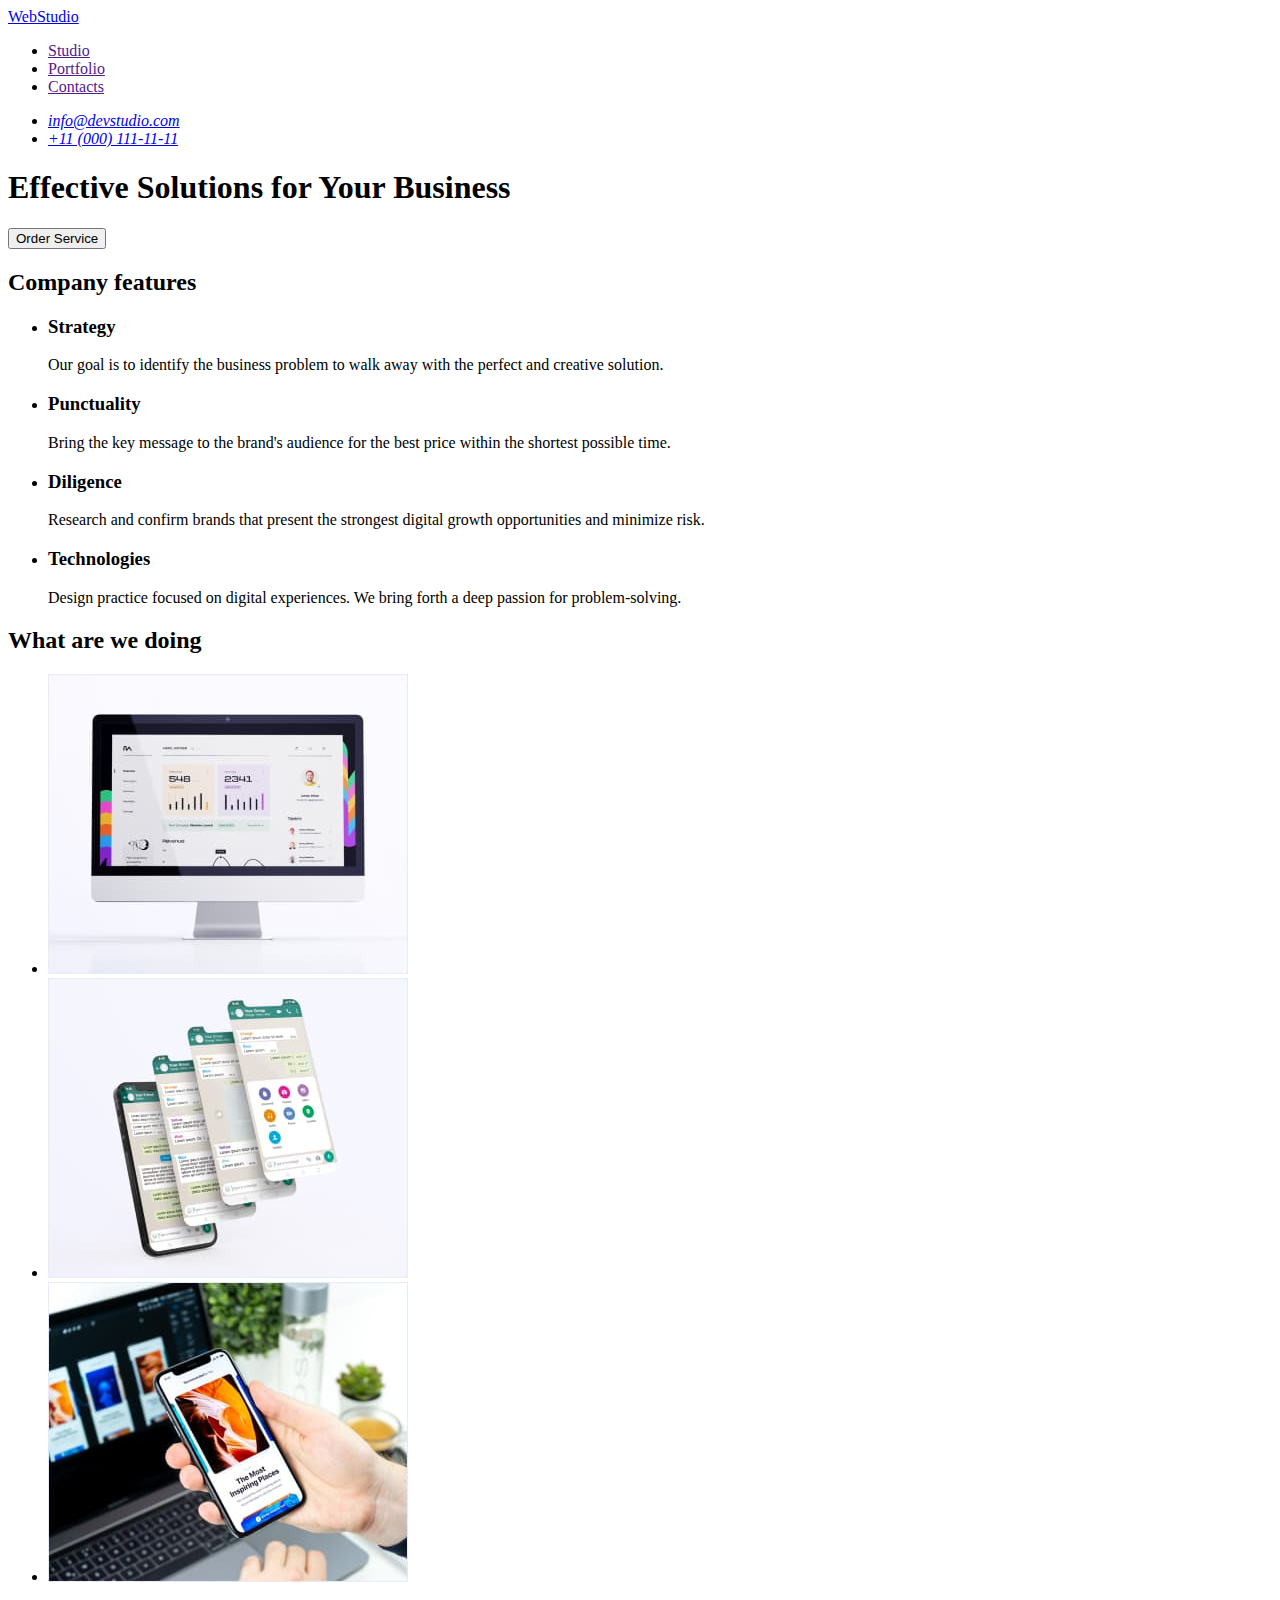
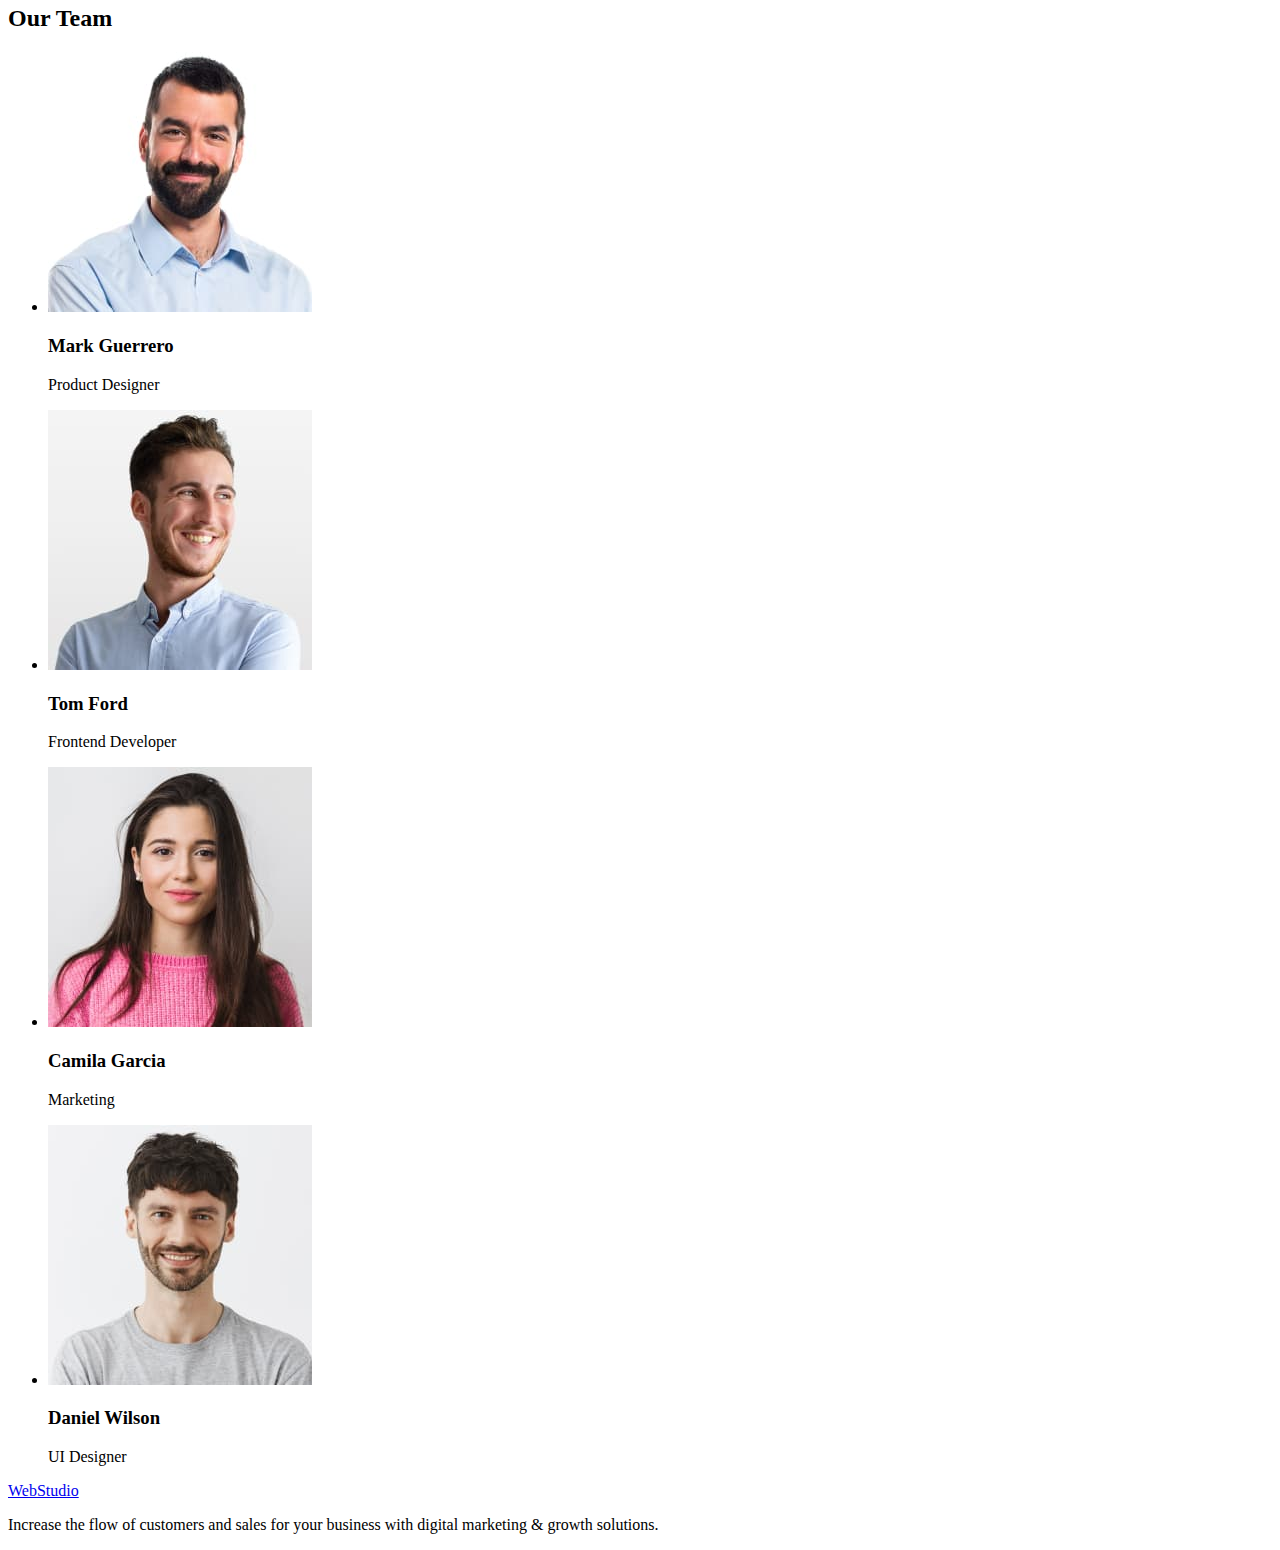
==== index.html @ 99bd4bde "Initial commit" ====
<!DOCTYPE html>
<html lang="en">
  <head>
    <meta charset="UTF-8" />
    <meta http-equiv="X-UA-Compatible" content="IE=edge" />
    <meta name="viewport" content="width=device-width, initial-scale=1.0" />
    <title>Document</title>
  </head>
  <body>
    <!-- header-container -->
    <header>
      <nav>
        <a href="./index.html"> WebStudio </a>
        <ul>
          <li>
            <a href=""> Studio</a>
          </li>
          <li>
            <a href="">Portfolio</a>
          </li>
          <li>
            <a href="">Contacts</a>
          </li>
        </ul>
      </nav>
      <address>
        <ul>
          <li>
            <a href="mailto:info@devstudio.com">info@devstudio.com</a>
          </li>
          <li>
            <a href="tel:+110001111111">+11 (000) 111-11-11</a>
          </li>
        </ul>
      </address>
    </header>
    <!-- main-content -->
    <main>
      <section>
        <h1>Effective Solutions for Your Business</h1>
        <button type="button">Order Service</button>
      </section>

      <section>
        <h2>Company features</h2>
        <ul>
          <li>
            <h3>Strategy</h3>
            <p>
              Our goal is to identify the business problem to walk away with the
              perfect and creative solution.
            </p>
          </li>
          <li>
            <h3>Punctuality</h3>
            <p>
              Bring the key message to the brand's audience for the best price
              within the shortest possible time.
            </p>
          </li>
          <li>
            <h3>Diligence</h3>
            <p>
              Research and confirm brands that present the strongest digital
              growth opportunities and minimize risk.
            </p>
          </li>
          <li>
            <h3>Technologies</h3>
            <p>
              Design practice focused on digital experiences. We bring forth a
              deep passion for problem-solving.
            </p>
          </li>
        </ul>
      </section>

      <section>
        <h2>What are we doing</h2>
        <ul>
          <li>
            <img
              src="./images/personal-computer.jpg"
              alt="personal-computer"
              width="360"
              height="300"
            />
          </li>
          <li>
            <img
              src="./images/phone.jpg"
              alt="mobile-phone"
              width="360"
              height="300"
            />
          </li>
          <li>
            <img
              src="./images/phone-hand.jpg"
              alt="Phone in hand"
              width="360"
              height="300"
            />
          </li>
        </ul>
      </section>

      <section>
        <h2>Our Team</h2>
        <ul>
          <li>
            <img
              src="./images/mark-guerrero.jpg"
              alt="our-team-mark-guerrero"
              width="264"
              height="260"
            />
            <h3>Mark Guerrero</h3>
            <p>Product Designer</p>
          </li>
          <li>
            <img
              src="./images/tom-ford.jpg"
              alt="our-team-tom-ford"
              width="264"
              height="260"
            />
            <h3>Tom Ford</h3>
            <p>Frontend Developer</p>
          </li>
          <li>
            <img
              src="./images/camila-garcia.jpg"
              alt="our-team-camila-garcia"
              width="264"
              height="260"
            />
            <h3>Camila Garcia</h3>
            <p>Marketing</p>
          </li>
          <li>
            <img
              src="./images/daniel-wilson.jpg"
              alt="our-team-daniel-wilson"
              width="264"
              height="260"
            />
            <h3>Daniel Wilson</h3>
            <p>UI Designer</p>
          </li>
        </ul>
      </section>
    </main>
    <!-- footer-container -->
    <footer>
      <a href="./index.html"> WebStudio </a>
      <p>
        Increase the flow of customers and sales for your business with digital
        marketing & growth solutions.
      </p>
    </footer>
  </body>
</html>
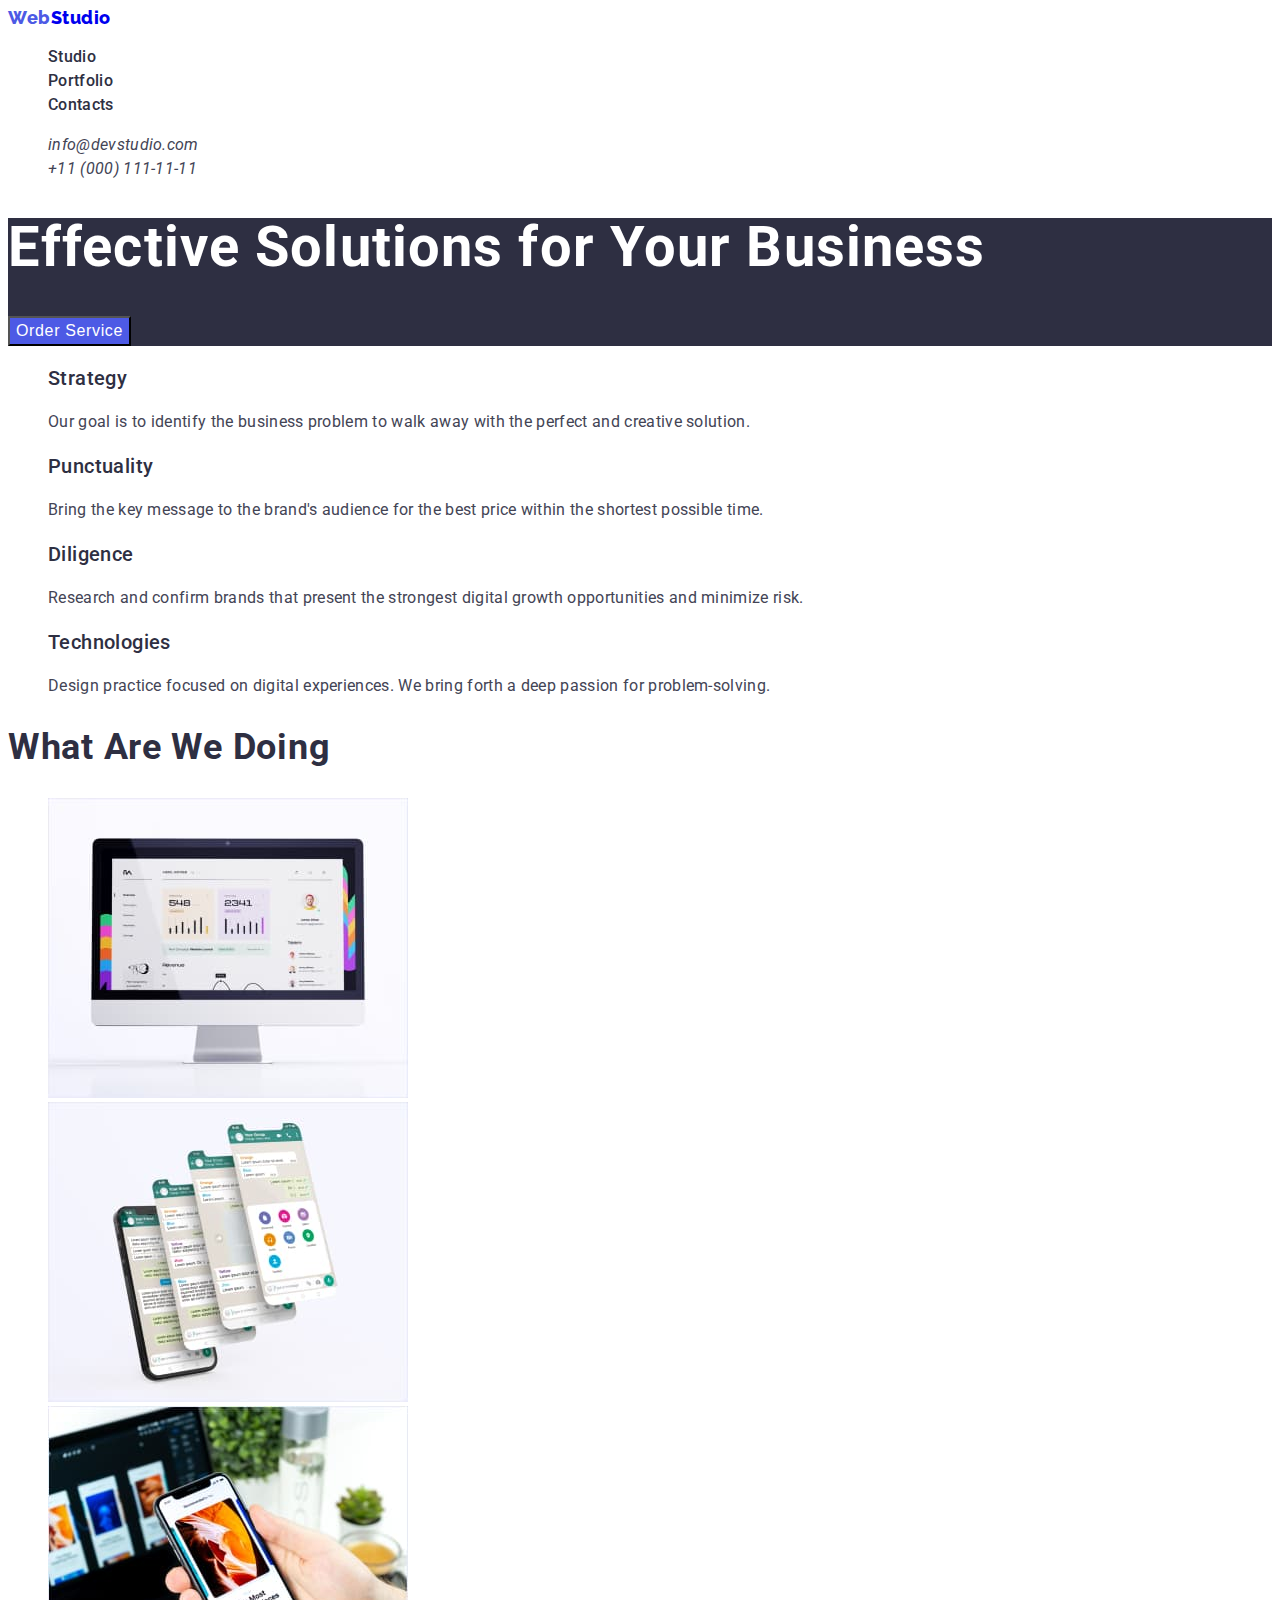
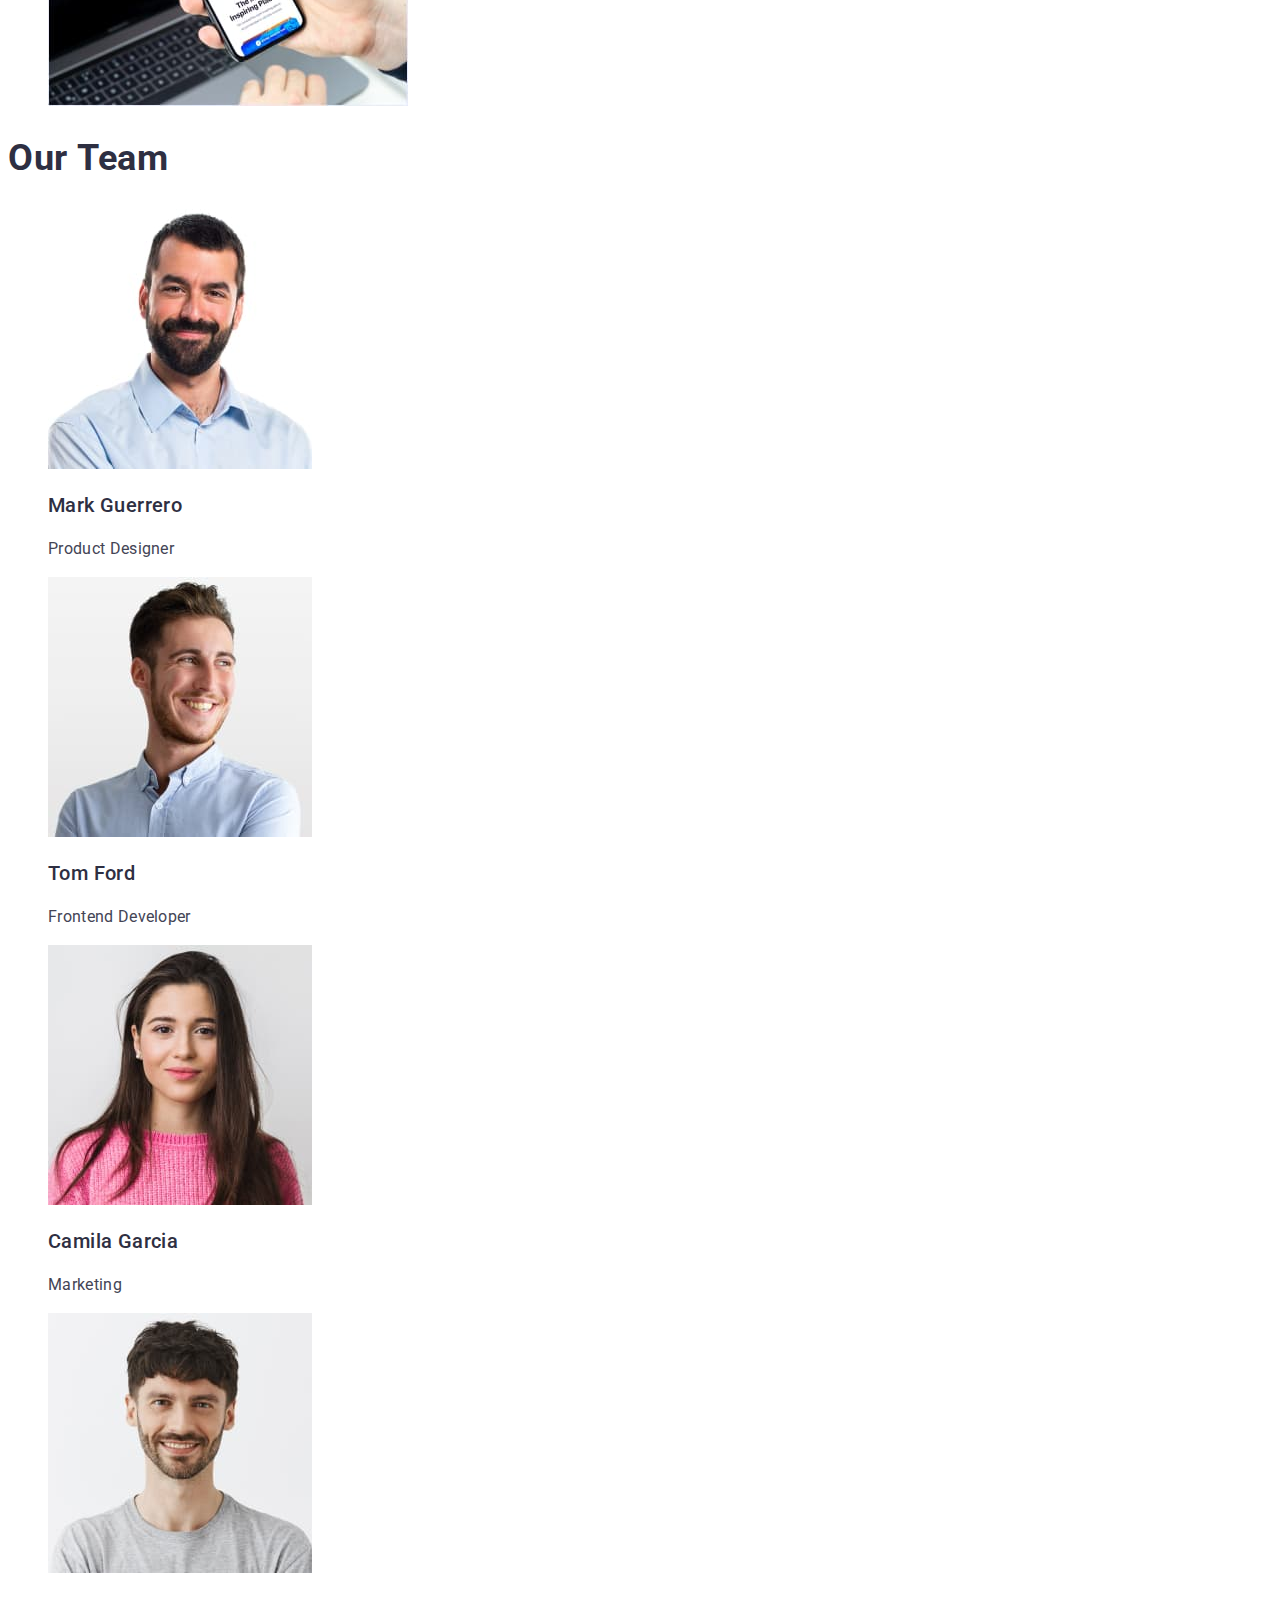
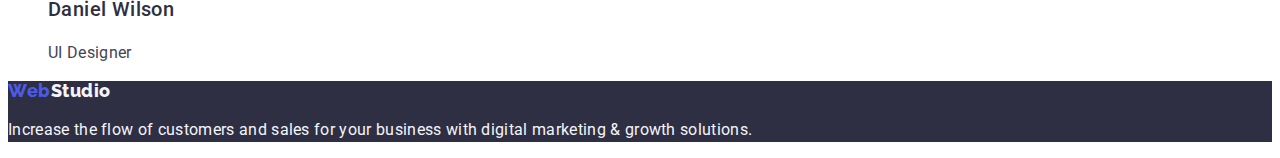
==== commit 7da361ac: "Create portfolio.html and css" ====
--- a/index.html
+++ b/index.html
@@ -4,98 +4,119 @@
     <meta charset="UTF-8" />
     <meta http-equiv="X-UA-Compatible" content="IE=edge" />
     <meta name="viewport" content="width=device-width, initial-scale=1.0" />
+    <link rel="preconnect" href="https://fonts.googleapis.com" />
+    <link rel="preconnect" href="https://fonts.gstatic.com" crossorigin />
+    <link
+      href="https://fonts.googleapis.com/css2?family=Raleway:wght@800&family=Roboto:wght@400;500;700;900&display=swap"
+      rel="stylesheet"
+    />
+    <link rel="stylesheet" href="./css/styles.css" />
     <title>Document</title>
   </head>
   <body>
     <!-- header-container -->
-    <header>
-      <nav>
-        <a href="./index.html"> WebStudio </a>
-        <ul>
-          <li>
-            <a href=""> Studio</a>
+    <header class="main-header">
+      <nav class="header-navigation">
+        <a class="logotype link" href="./index.html"
+          ><span class="left-part-logo">Web</span>Studio
+        </a>
+        <ul class="menu list">
+          <li class="menu-item">
+            <a class="menu-link link" href=""> Studio</a>
           </li>
-          <li>
-            <a href="">Portfolio</a>
+          <li class="menu-item">
+            <a
+              class="menu-link link"
+              href="http://127.0.0.1:5500/portfolio.html"
+              >Portfolio</a
+            >
           </li>
-          <li>
-            <a href="">Contacts</a>
+          <li class="menu-item">
+            <a class="menu-link link" href="">Contacts</a>
           </li>
         </ul>
       </nav>
       <address>
-        <ul>
-          <li>
-            <a href="mailto:info@devstudio.com">info@devstudio.com</a>
+        <ul class="menu list">
+          <li class="menu-item">
+            <a class="contacts link" href="mailto:info@devstudio.com"
+              >info@devstudio.com</a
+            >
           </li>
-          <li>
-            <a href="tel:+110001111111">+11 (000) 111-11-11</a>
+          <li class="menu-item">
+            <a class="contacts link" href="tel:+110001111111"
+              >+11 (000) 111-11-11</a
+            >
           </li>
         </ul>
       </address>
     </header>
     <!-- main-content -->
     <main>
-      <section>
-        <h1>Effective Solutions for Your Business</h1>
-        <button type="button">Order Service</button>
+      <!-- section-hero -->
+      <section class="hero">
+        <h1 class="main-title">Effective Solutions for Your Business</h1>
+        <button class="modal-button" type="button">Order Service</button>
       </section>
-
-      <section>
-        <h2>Company features</h2>
-        <ul>
-          <li>
-            <h3>Strategy</h3>
-            <p>
+      <!-- section-company-features -->
+      <section class="company-features">
+        <h2 class="hidden-title">Company features</h2>
+        <ul class="list">
+          <li class="text-list">
+            <h3 class="suptitle">Strategy</h3>
+            <p class="text-item">
               Our goal is to identify the business problem to walk away with the
               perfect and creative solution.
             </p>
           </li>
-          <li>
-            <h3>Punctuality</h3>
-            <p>
+          <li class="text-list">
+            <h3 class="suptitle">Punctuality</h3>
+            <p class="text-item">
               Bring the key message to the brand's audience for the best price
               within the shortest possible time.
             </p>
           </li>
-          <li>
-            <h3>Diligence</h3>
-            <p>
+          <li class="text-list">
+            <h3 class="suptitle">Diligence</h3>
+            <p class="text-item">
               Research and confirm brands that present the strongest digital
               growth opportunities and minimize risk.
             </p>
           </li>
-          <li>
-            <h3>Technologies</h3>
-            <p>
+          <li class="text-list">
+            <h3 class="suptitle">Technologies</h3>
+            <p class="text-item">
               Design practice focused on digital experiences. We bring forth a
               deep passion for problem-solving.
             </p>
           </li>
         </ul>
       </section>
-
+      <!-- section-what-are-we-doing -->
       <section>
-        <h2>What are we doing</h2>
-        <ul>
-          <li>
+        <h2 class="last-title">What are we doing</h2>
+        <ul class="list">
+          <li class="img-list">
             <img
+              class="img"
               src="./images/personal-computer.jpg"
               alt="personal-computer"
               width="360"
               height="300"
             />
           </li>
-          <li>
+          <li class="img-list">
             <img
+              class="img"
               src="./images/phone.jpg"
               alt="mobile-phone"
               width="360"
               height="300"
             />
           </li>
-          <li>
+          <li class="img-list">
             <img
+              class="img"
               src="./images/phone-hand.jpg"
               alt="Phone in hand"
               width="360"
@@ -104,57 +125,63 @@
           </li>
         </ul>
       </section>
-
+      <!-- section-our-team -->
       <section>
-        <h2>Our Team</h2>
-        <ul>
-          <li>
+        <h2 class="last-title">Our Team</h2>
+        <ul class="list">
+          <li class="list-company-members">
             <img
+              class="img-company-members"
               src="./images/mark-guerrero.jpg"
               alt="our-team-mark-guerrero"
               width="264"
               height="260"
             />
-            <h3>Mark Guerrero</h3>
-            <p>Product Designer</p>
+            <h3 class="suptitle">Mark Guerrero</h3>
+            <p class="text-item">Product Designer</p>
           </li>
-          <li>
+          <li class="list-company-members">
             <img
+              class="img-company-members"
               src="./images/tom-ford.jpg"
               alt="our-team-tom-ford"
               width="264"
               height="260"
             />
-            <h3>Tom Ford</h3>
-            <p>Frontend Developer</p>
+            <h3 class="suptitle">Tom Ford</h3>
+            <p class="text-item">Frontend Developer</p>
           </li>
-          <li>
+          <li class="list-company-members">
             <img
+              class="img-company-members"
               src="./images/camila-garcia.jpg"
               alt="our-team-camila-garcia"
               width="264"
               height="260"
             />
-            <h3>Camila Garcia</h3>
-            <p>Marketing</p>
+            <h3 class="suptitle">Camila Garcia</h3>
+            <p class="text-item">Marketing</p>
           </li>
-          <li>
+          <li class="list-company-members">
             <img
+              class="img-company-members"
               src="./images/daniel-wilson.jpg"
               alt="our-team-daniel-wilson"
               width="264"
               height="260"
             />
-            <h3>Daniel Wilson</h3>
-            <p>UI Designer</p>
+            <h3 class="suptitle">Daniel Wilson</h3>
+            <p class="text-item">UI Designer</p>
           </li>
         </ul>
       </section>
     </main>
     <!-- footer-container -->
-    <footer>
-      <a href="./index.html"> WebStudio </a>
-      <p>
+    <footer class="footer">
+      <a class="logotype left-part-logo link" href="./index.html"
+        >Web<span class="right-part-logo">Studio</span></a
+      >
+      <p class="text-item-footer">
         Increase the flow of customers and sales for your business with digital
         marketing & growth solutions.
       </p>
--- a/css/styles.css
+++ b/css/styles.css
@@ -0,0 +1,142 @@
+body {
+  font-family: "Roboto", sans-serif;
+  color: #2e2f42;
+}
+
+.list {
+  list-style: none;
+}
+
+.link {
+  text-decoration: none;
+}
+
+/* =====HEADER===== */
+
+.logotype {
+  font-family: "Raleway", sans-serif;
+  font-weight: 800;
+  font-size: 18px;
+  line-height: 1.16;
+  letter-spacing: 0.03em;
+}
+
+.left-part-logo {
+  color: #4d5ae5;
+}
+
+.menu-link {
+  font-weight: 500;
+  font-size: 16px;
+  line-height: 1.5;
+  letter-spacing: 0.02em;
+  color: #2e2f42;
+}
+
+.menu-link:hover,
+.menu-link:focus {
+  color: #404bbf;
+}
+
+.contacts {
+  font-weight: 400;
+  font-size: 16px;
+  line-height: 1.5;
+  letter-spacing: 0.02em;
+  color: #434455;
+}
+
+.contacts:hover,
+.contacts:focus {
+  color: #404bbf;
+}
+/* =====/HEADER===== */
+
+/* =====HERO===== */
+.main-title {
+  font-weight: 700;
+  font-size: 56px;
+  line-height: 1.07;
+  letter-spacing: 0.02em;
+  color: #ffffff;
+}
+
+.hero {
+  background: #2e2f42;
+}
+
+.modal-button {
+  font-weight: 500;
+  font-size: 16px;
+  line-height: 1.5;
+  letter-spacing: 0.04em;
+  background: #4d5ae5;
+  color: #ffffff;
+}
+
+.modal-button:hover,
+.modal-button:focus {
+  background: #404bbf;
+  cursor: pointer;
+}
+/* =====/HERO===== */
+/* =====MAIN-CONTAINER===== */
+.hidden-title {
+  display: none;
+}
+.suptitle {
+  font-weight: 500;
+  font-size: 20px;
+  line-height: 1.2;
+  letter-spacing: 0.02em;
+}
+
+.text-item {
+  font-weight: 400;
+  font-size: 16px;
+  line-height: 1.5;
+  letter-spacing: 0.02em;
+  color: #434455;
+}
+
+.last-title {
+  font-weight: 700;
+  font-size: 36px;
+  line-height: 1.11;
+  letter-spacing: 0.02em;
+  text-transform: capitalize;
+}
+/* =====/MAIN-CONTAINER===== */
+/* =====FOOTER===== */
+.right-part-logo {
+  color: #f4f4fd;
+}
+
+.text-item-footer {
+  font-weight: 400;
+  font-size: 16px;
+  line-height: 1.5;
+  letter-spacing: 0.02em;
+  color: #f4f4fd;
+}
+
+.footer {
+  background: #2e2f42;
+}
+/* =====/FOOTER===== */
+/* =====PORTFOLIO===== */
+.nav-portfolio {
+  font-weight: 500;
+  font-size: 16px;
+  line-height: 1.5;
+  letter-spacing: 0.04em;
+  color: #4d5ae5;
+  background: #f4f4fd;
+}
+
+.nav-portfolio:hover,
+.nav-portfolio:focus {
+  background: #404bbf;
+  color: #ffffff;
+  cursor: pointer;
+}
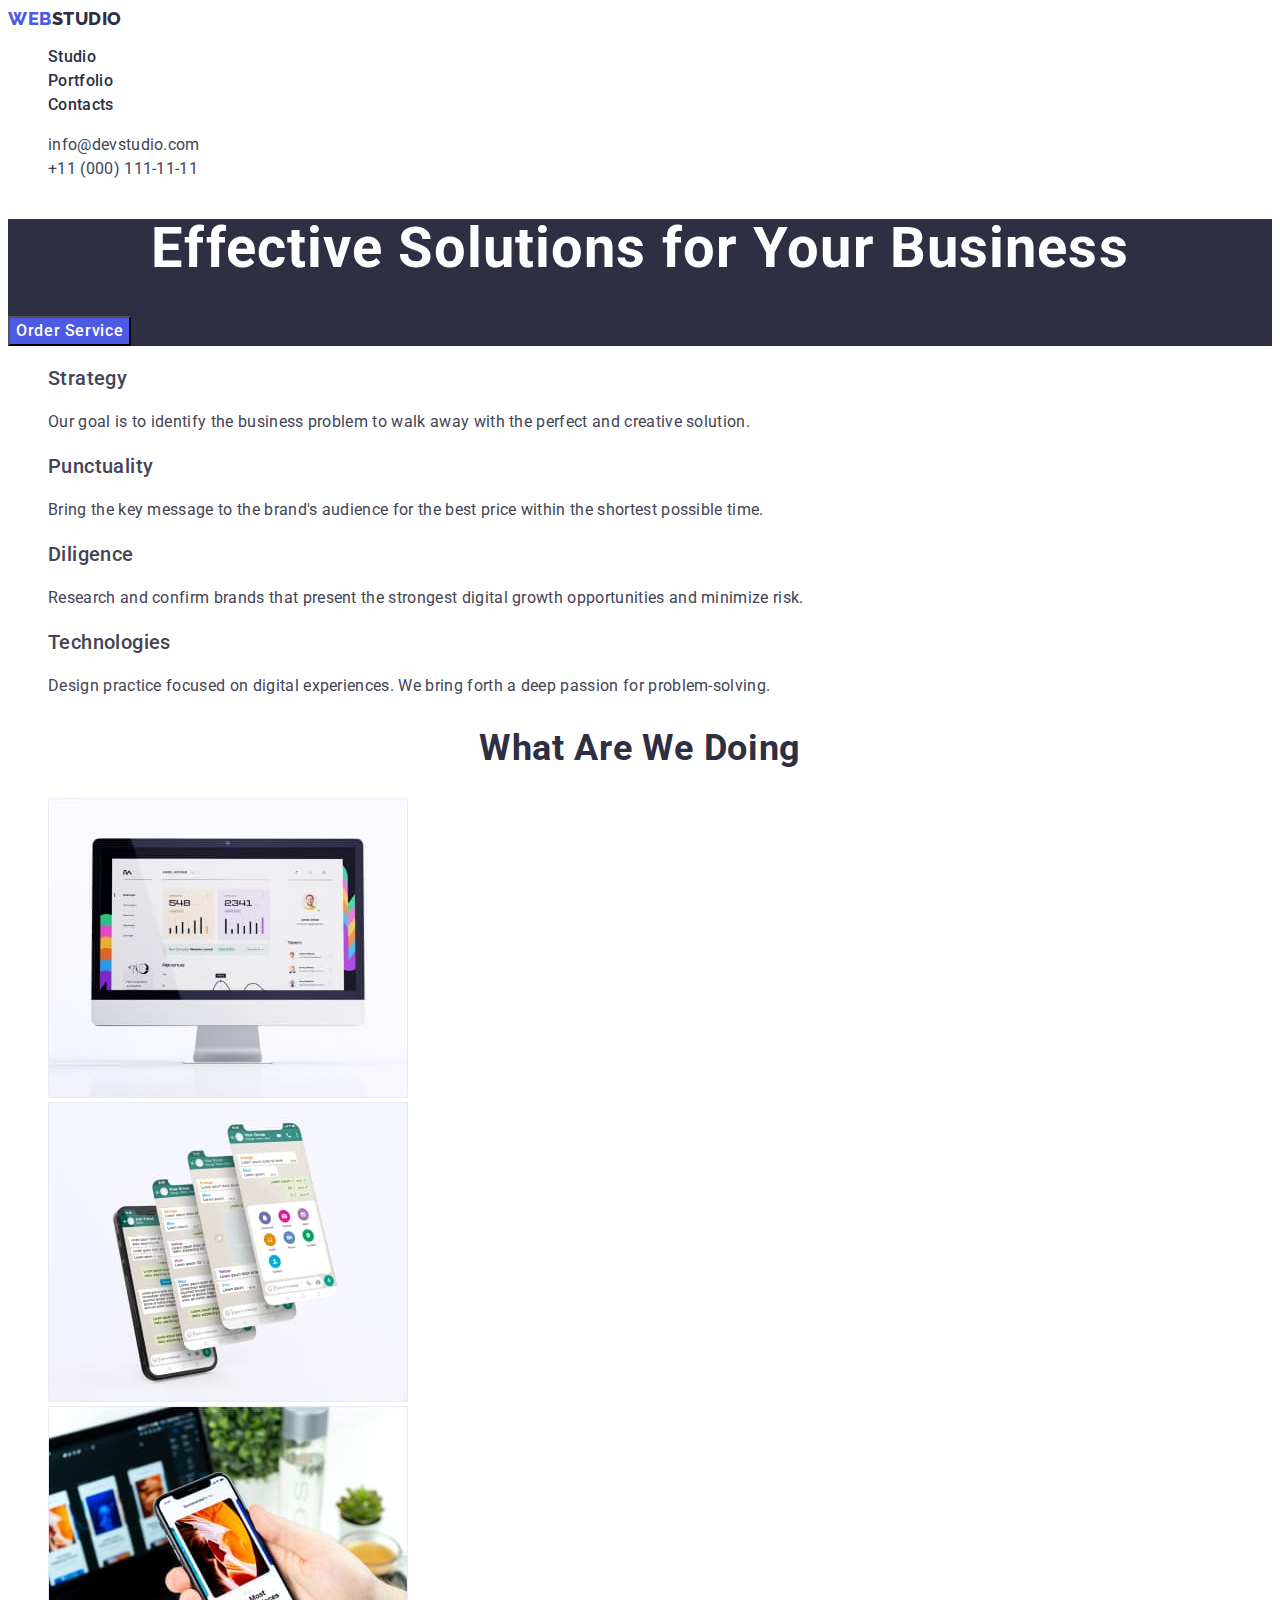
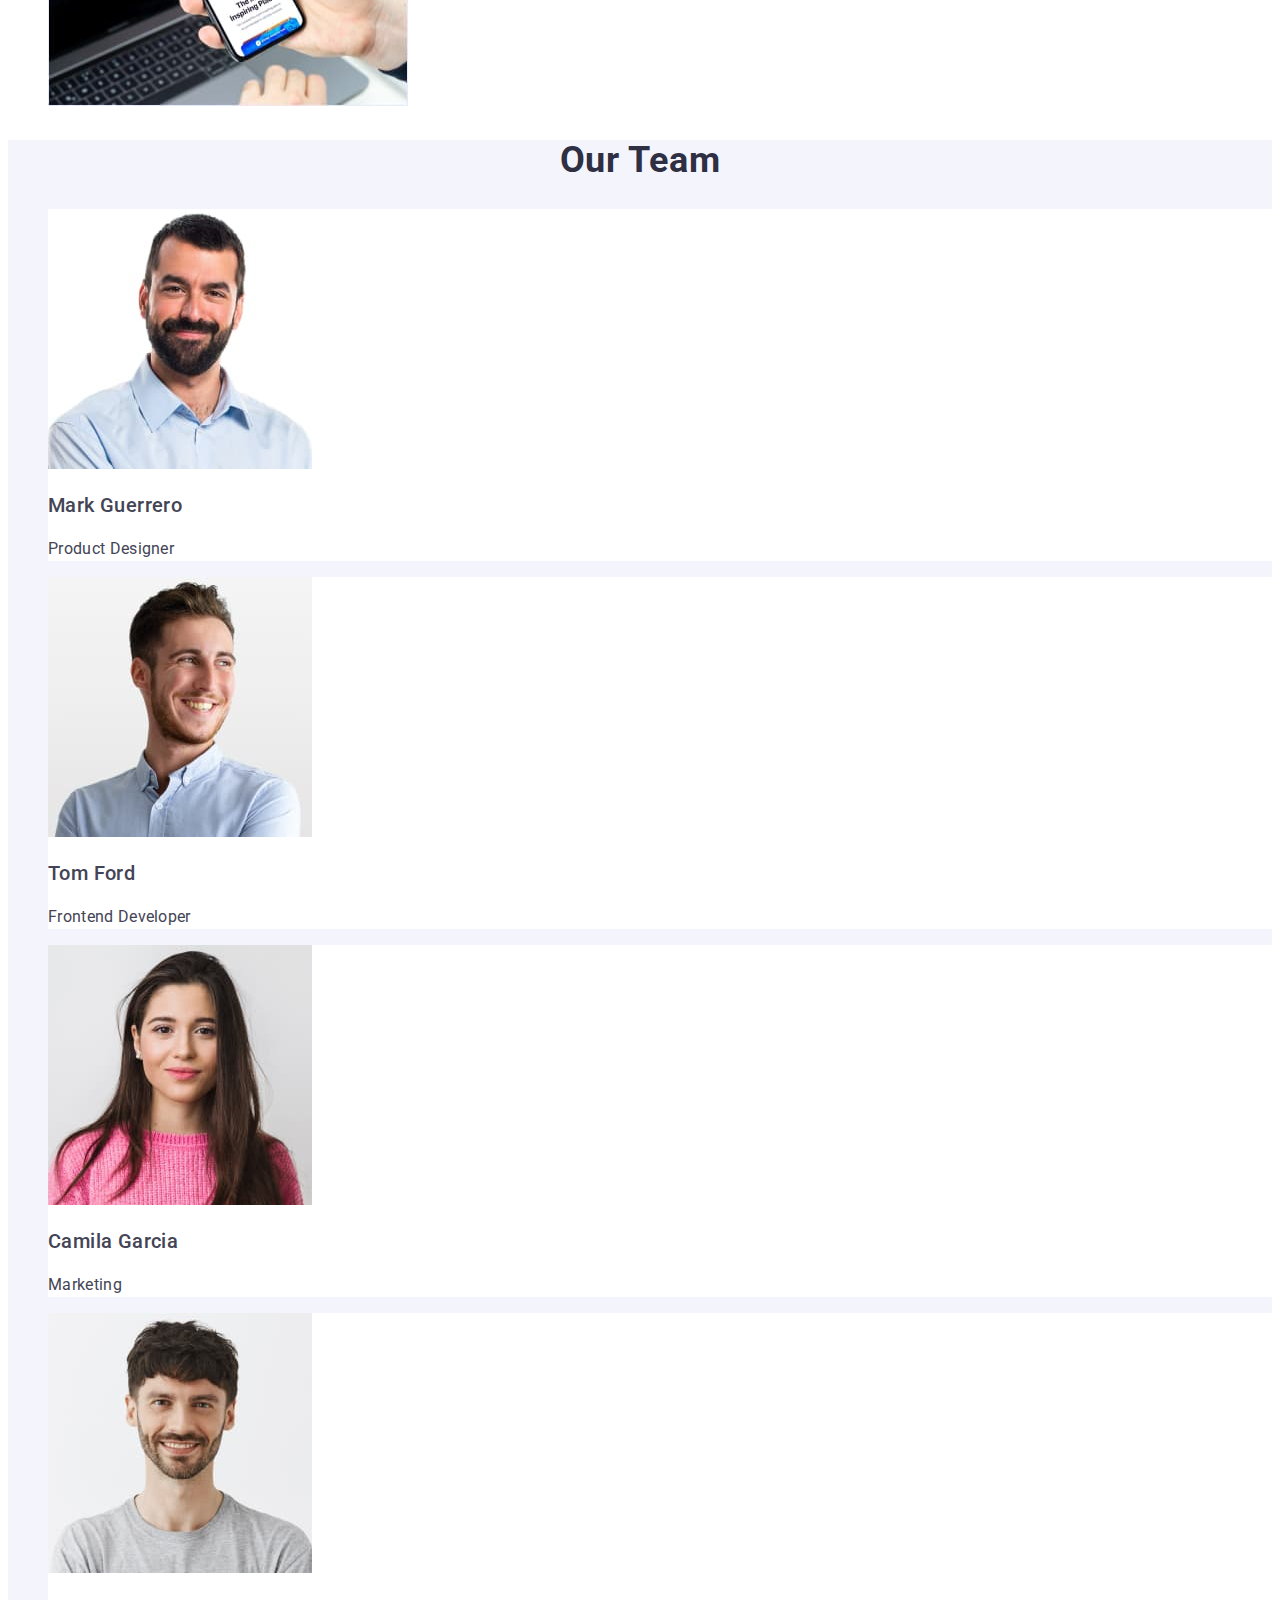
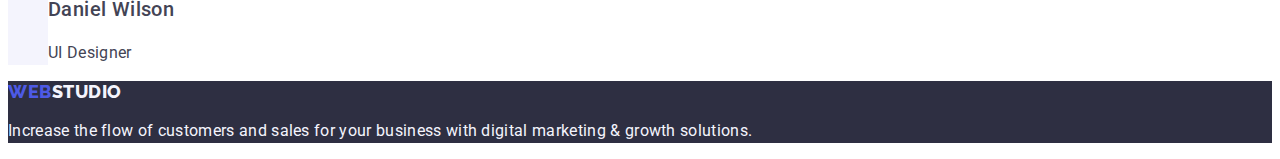
==== commit 647ebbd4: "Upgrade css and html" ====
--- a/index.html
+++ b/index.html
@@ -18,25 +18,21 @@
     <header class="main-header">
       <nav class="header-navigation">
         <a class="logotype link" href="./index.html"
-          ><span class="left-part-logo">Web</span>Studio
-        </a>
+          >Web<span class="right-part-logo">Studio</span></a
+        >
         <ul class="menu list">
           <li class="menu-item">
-            <a class="menu-link link" href=""> Studio</a>
+            <a class="menu-link link" href="./index.html"> Studio</a>
           </li>
           <li class="menu-item">
-            <a
-              class="menu-link link"
-              href="http://127.0.0.1:5500/portfolio.html"
-              >Portfolio</a
-            >
+            <a class="menu-link link" href="./portfolio.html">Portfolio</a>
           </li>
           <li class="menu-item">
             <a class="menu-link link" href="">Contacts</a>
           </li>
         </ul>
       </nav>
-      <address>
+      <address class="menu-contacts">
         <ul class="menu list">
           <li class="menu-item">
             <a class="contacts link" href="mailto:info@devstudio.com"
@@ -93,7 +89,7 @@
         </ul>
       </section>
       <!-- section-what-are-we-doing -->
-      <section>
+      <section class="specialization-company">
         <h2 class="last-title">What are we doing</h2>
         <ul class="list">
           <li class="img-list">
@@ -126,7 +122,7 @@
         </ul>
       </section>
       <!-- section-our-team -->
-      <section>
+      <section class="members-company">
         <h2 class="last-title">Our Team</h2>
         <ul class="list">
           <li class="list-company-members">
@@ -178,8 +174,8 @@
     </main>
     <!-- footer-container -->
     <footer class="footer">
-      <a class="logotype left-part-logo link" href="./index.html"
-        >Web<span class="right-part-logo">Studio</span></a
+      <a class="logotype link" href="./index.html"
+        >Web<span class="right-part-logo-footer">Studio</span></a
       >
       <p class="text-item-footer">
         Increase the flow of customers and sales for your business with digital
--- a/css/styles.css
+++ b/css/styles.css
@@ -1,6 +1,18 @@
+:root {
+  --background-color: #ffffff;
+  --logo-color: #4d5ae5;
+  --main-title-color: #2e2f42;
+  --main-paragraf-color: #434455;
+  --right-part-logo-header: #2e2f42;
+  --right-part-logo-footer: #f4f4fd;
+  --portfolio-btn-text: #4d5ae5;
+  --portfolio-btn-background: #f4f4fd;
+}
+
 body {
   font-family: "Roboto", sans-serif;
-  color: #2e2f42;
+  color: #434455;
+  background-color: var(--background-color);
 }
 
 .list {
@@ -17,12 +29,14 @@
   font-family: "Raleway", sans-serif;
   font-weight: 800;
   font-size: 18px;
-  line-height: 1.16;
+  line-height: 1.17;
   letter-spacing: 0.03em;
+  text-transform: uppercase;
+  color: var(--logo-color);
 }
 
-.left-part-logo {
-  color: #4d5ae5;
+.right-part-logo {
+  color: var(--right-part-logo-header);
 }
 
 .menu-link {
@@ -36,6 +50,10 @@
 .menu-link:hover,
 .menu-link:focus {
   color: #404bbf;
+}
+
+.menu-contacts {
+  font-style: normal;
 }
 
 .contacts {
@@ -57,6 +75,7 @@
   font-weight: 700;
   font-size: 56px;
   line-height: 1.07;
+  text-align: center;
   letter-spacing: 0.02em;
   color: #ffffff;
 }
@@ -66,6 +85,7 @@
 }
 
 .modal-button {
+  font-family: "Roboto", sans-serif;
   font-weight: 500;
   font-size: 16px;
   line-height: 1.5;
@@ -96,20 +116,30 @@
   font-size: 16px;
   line-height: 1.5;
   letter-spacing: 0.02em;
-  color: #434455;
+  color: var(--main-paragraf-color);
 }
 
 .last-title {
   font-weight: 700;
   font-size: 36px;
-  line-height: 1.11;
+  line-height: 40px;
+  text-align: center;
   letter-spacing: 0.02em;
   text-transform: capitalize;
+  color: #2e2f42;
+}
+
+.members-company {
+  background-color: #f4f4fd;
+}
+
+.list-company-members {
+  background-color: #ffffff;
 }
 /* =====/MAIN-CONTAINER===== */
 /* =====FOOTER===== */
-.right-part-logo {
-  color: #f4f4fd;
+.right-part-logo-footer {
+  color: var(--right-part-logo-footer);
 }
 
 .text-item-footer {
@@ -125,18 +155,30 @@
 }
 /* =====/FOOTER===== */
 /* =====PORTFOLIO===== */
-.nav-portfolio {
+.btn-portfolio {
+  font-style: normal;
   font-weight: 500;
   font-size: 16px;
   line-height: 1.5;
+  display: flex;
+  align-items: center;
+  text-align: center;
   letter-spacing: 0.04em;
-  color: #4d5ae5;
-  background: #f4f4fd;
+  color: var(--portfolio-btn-text);
+  background-color: var(--portfolio-btn-background);
 }
 
-.nav-portfolio:hover,
-.nav-portfolio:focus {
-  background: #404bbf;
+.btn-portfolio:hover,
+.btn-portfolio:focus {
   color: #ffffff;
+  background-color: #404bbf;
   cursor: pointer;
 }
+
+.suptitle-portfolio {
+  font-weight: 500;
+  font-size: 20px;
+  line-height: 24px;
+  letter-spacing: 0.02em;
+  color: var(--main-title-color);
+}
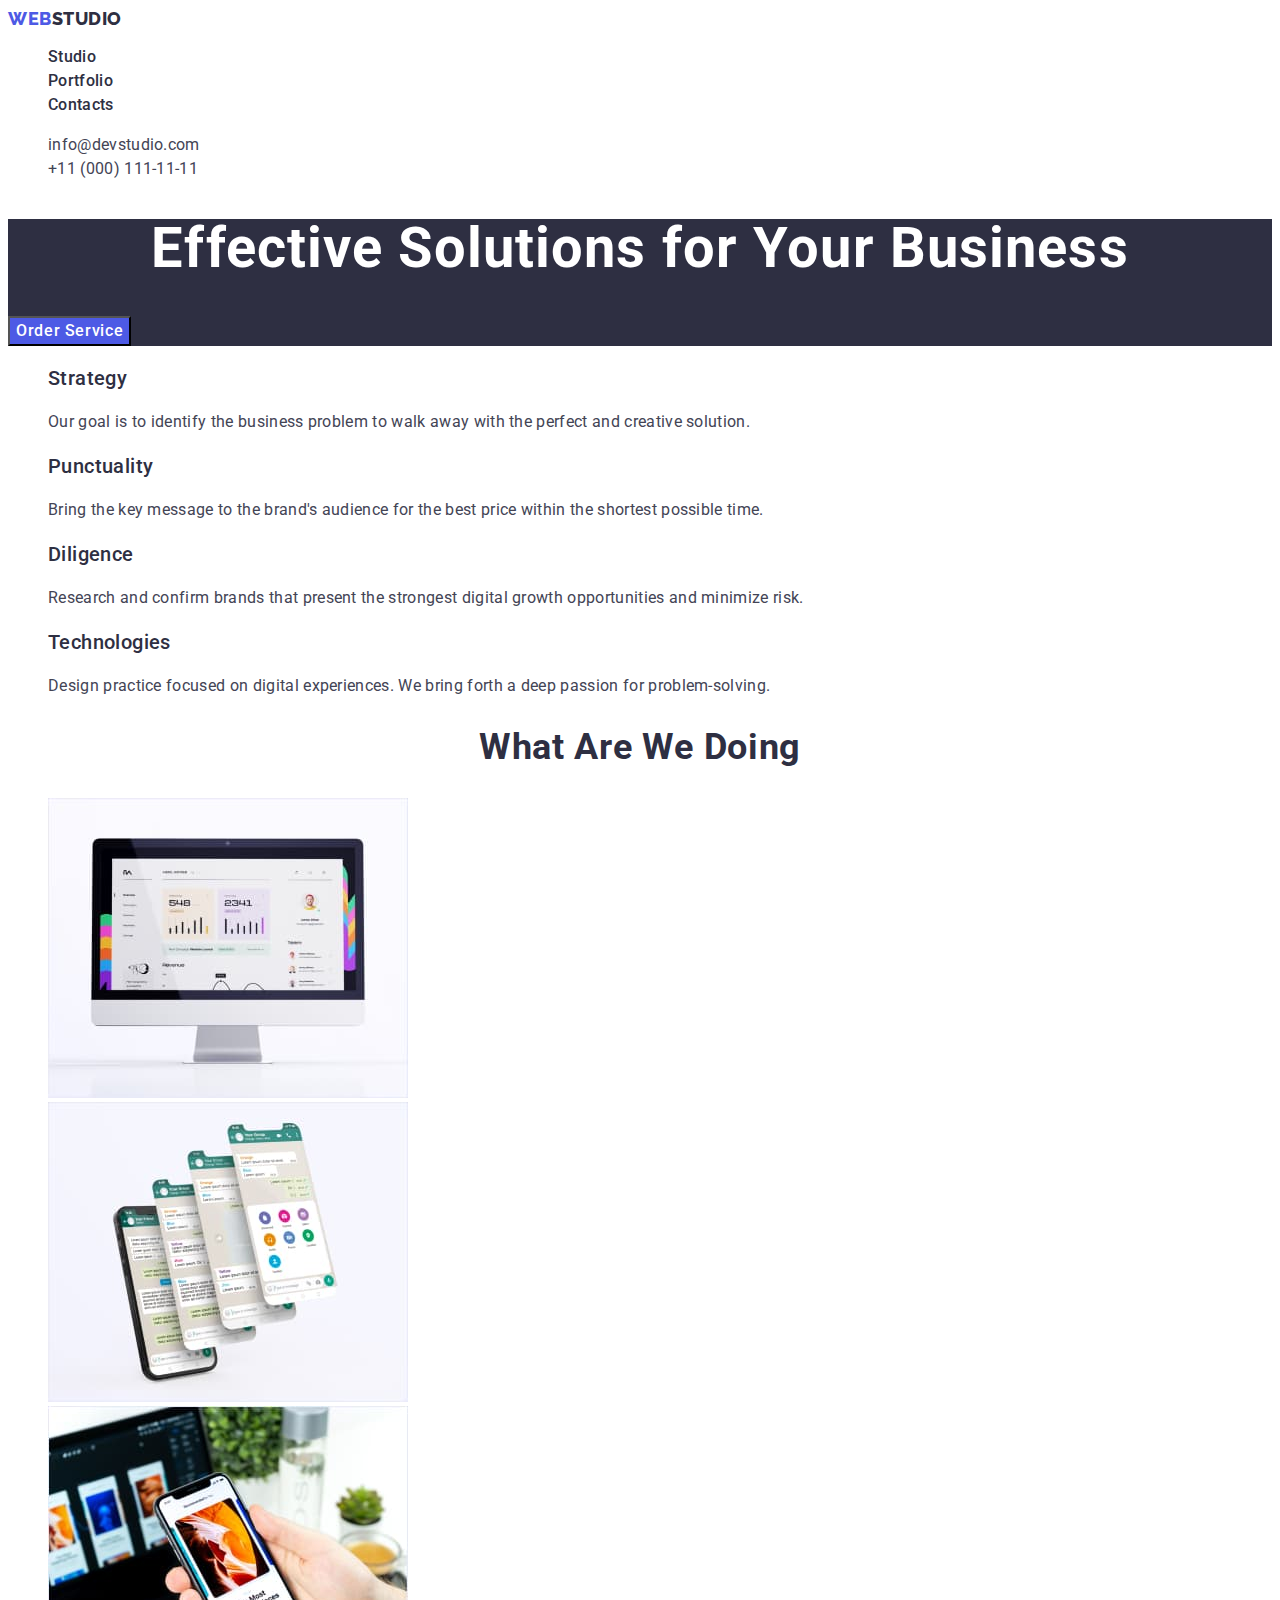
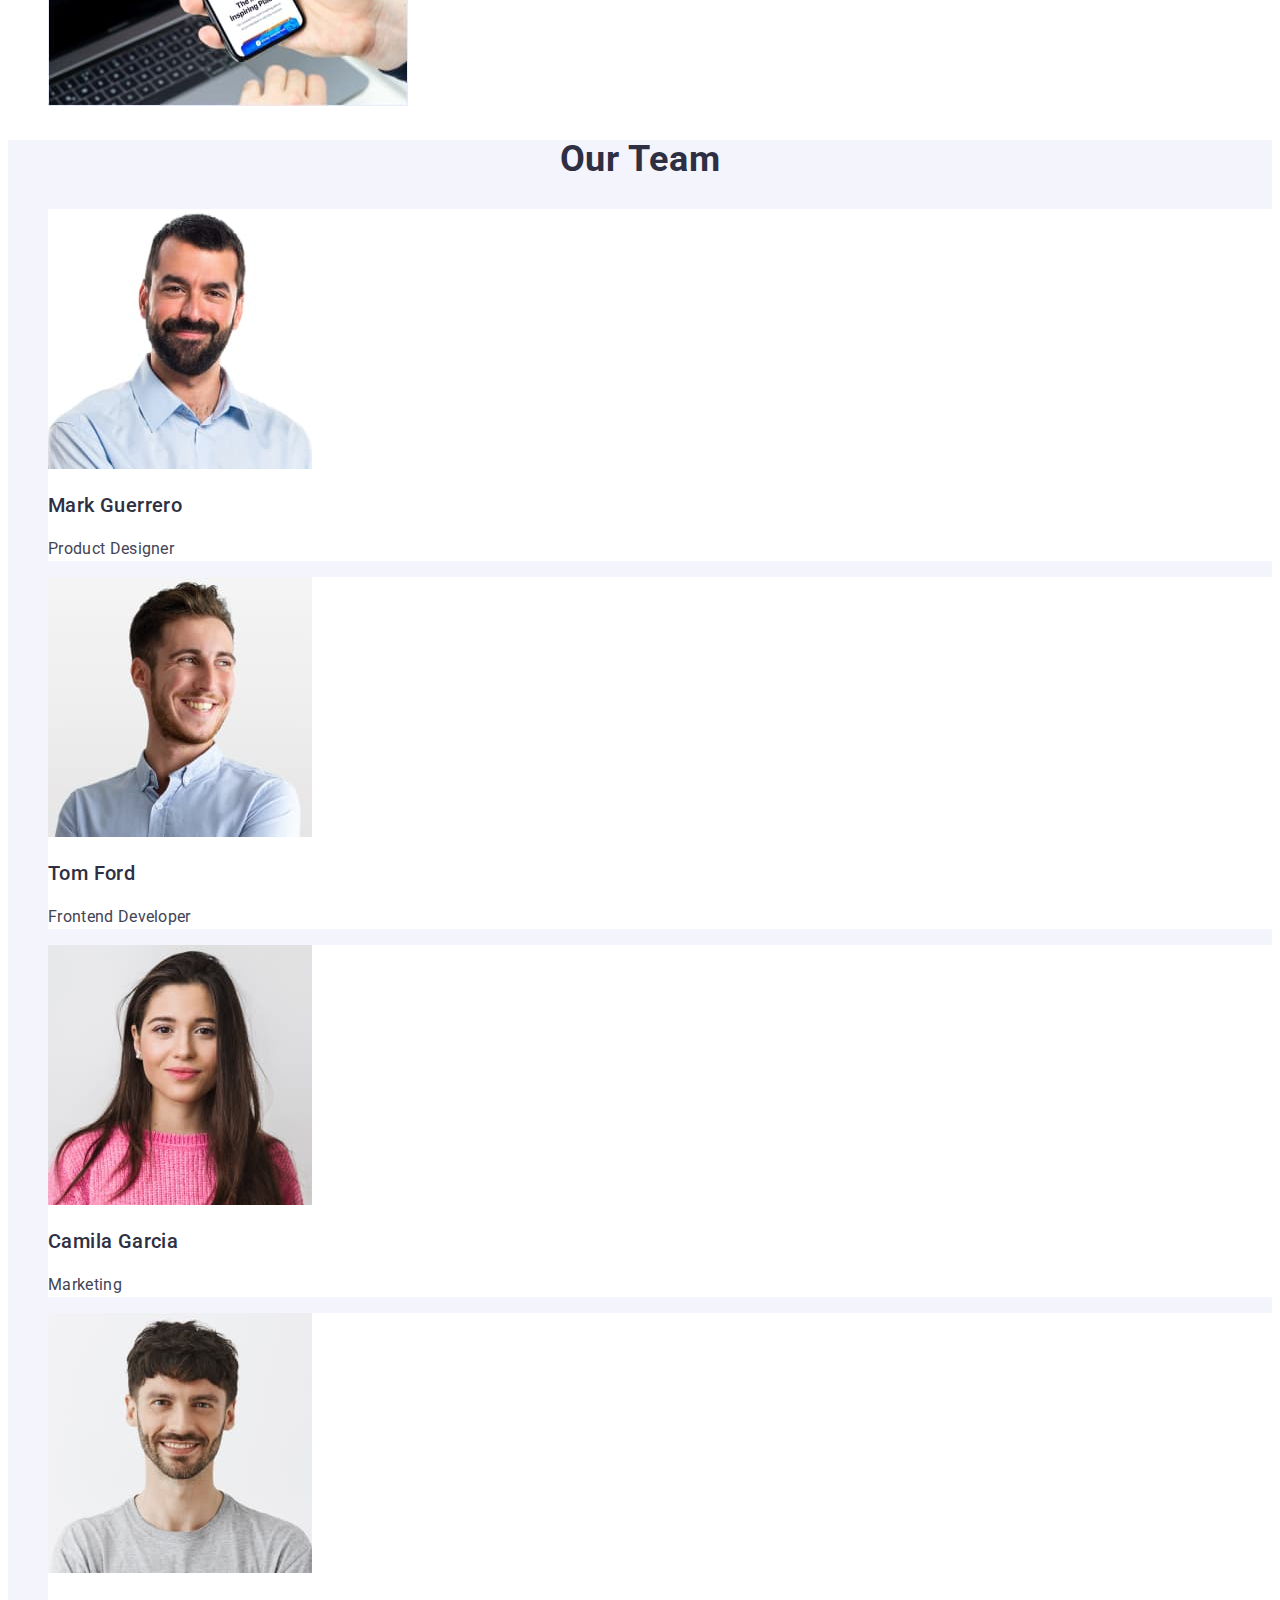
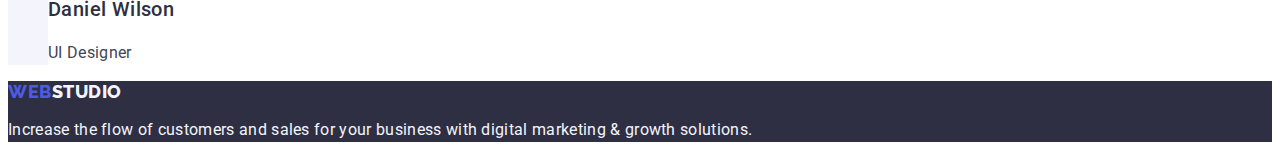
==== commit 4d4a5d37: "Create prettierrc.json" ====
--- a/index.html
+++ b/index.html
@@ -35,14 +35,10 @@
       <address class="menu-contacts">
         <ul class="menu list">
           <li class="menu-item">
-            <a class="contacts link" href="mailto:info@devstudio.com"
-              >info@devstudio.com</a
-            >
+            <a class="contacts link" href="mailto:info@devstudio.com">info@devstudio.com</a>
           </li>
           <li class="menu-item">
-            <a class="contacts link" href="tel:+110001111111"
-              >+11 (000) 111-11-11</a
-            >
+            <a class="contacts link" href="tel:+110001111111">+11 (000) 111-11-11</a>
           </li>
         </ul>
       </address>
@@ -61,29 +57,29 @@
           <li class="text-list">
             <h3 class="suptitle">Strategy</h3>
             <p class="text-item">
-              Our goal is to identify the business problem to walk away with the
-              perfect and creative solution.
+              Our goal is to identify the business problem to walk away with the perfect and
+              creative solution.
             </p>
           </li>
           <li class="text-list">
             <h3 class="suptitle">Punctuality</h3>
             <p class="text-item">
-              Bring the key message to the brand's audience for the best price
-              within the shortest possible time.
+              Bring the key message to the brand's audience for the best price within the shortest
+              possible time.
             </p>
           </li>
           <li class="text-list">
             <h3 class="suptitle">Diligence</h3>
             <p class="text-item">
-              Research and confirm brands that present the strongest digital
-              growth opportunities and minimize risk.
+              Research and confirm brands that present the strongest digital growth opportunities
+              and minimize risk.
             </p>
           </li>
           <li class="text-list">
             <h3 class="suptitle">Technologies</h3>
             <p class="text-item">
-              Design practice focused on digital experiences. We bring forth a
-              deep passion for problem-solving.
+              Design practice focused on digital experiences. We bring forth a deep passion for
+              problem-solving.
             </p>
           </li>
         </ul>
@@ -102,13 +98,7 @@
             />
           </li>
           <li class="img-list">
-            <img
-              class="img"
-              src="./images/phone.jpg"
-              alt="mobile-phone"
-              width="360"
-              height="300"
-            />
+            <img class="img" src="./images/phone.jpg" alt="mobile-phone" width="360" height="300" />
           </li>
           <li class="img-list">
             <img
@@ -178,8 +168,8 @@
         >Web<span class="right-part-logo-footer">Studio</span></a
       >
       <p class="text-item-footer">
-        Increase the flow of customers and sales for your business with digital
-        marketing & growth solutions.
+        Increase the flow of customers and sales for your business with digital marketing & growth
+        solutions.
       </p>
     </footer>
   </body>
--- a/css/styles.css
+++ b/css/styles.css
@@ -10,7 +10,7 @@
 }
 
 body {
-  font-family: "Roboto", sans-serif;
+  font-family: 'Roboto', sans-serif;
   color: #434455;
   background-color: var(--background-color);
 }
@@ -26,7 +26,7 @@
 /* =====HEADER===== */
 
 .logotype {
-  font-family: "Raleway", sans-serif;
+  font-family: 'Raleway', sans-serif;
   font-weight: 800;
   font-size: 18px;
   line-height: 1.17;
@@ -85,7 +85,7 @@
 }
 
 .modal-button {
-  font-family: "Roboto", sans-serif;
+  font-family: 'Roboto', sans-serif;
   font-weight: 500;
   font-size: 16px;
   line-height: 1.5;
@@ -102,13 +102,16 @@
 /* =====/HERO===== */
 /* =====MAIN-CONTAINER===== */
 .hidden-title {
+  line-height: 1.2;
   display: none;
+  color: var(--main-title-color);
 }
 .suptitle {
   font-weight: 500;
   font-size: 20px;
   line-height: 1.2;
   letter-spacing: 0.02em;
+  color: var(--main-title-color);
 }
 
 .text-item {
@@ -122,11 +125,11 @@
 .last-title {
   font-weight: 700;
   font-size: 36px;
-  line-height: 40px;
+  line-height: 1.11;
   text-align: center;
   letter-spacing: 0.02em;
   text-transform: capitalize;
-  color: #2e2f42;
+  color: var(--main-title-color);
 }
 
 .members-company {
@@ -156,6 +159,7 @@
 /* =====/FOOTER===== */
 /* =====PORTFOLIO===== */
 .btn-portfolio {
+  font-family: 'Roboto', sans-serif;
   font-style: normal;
   font-weight: 500;
   font-size: 16px;
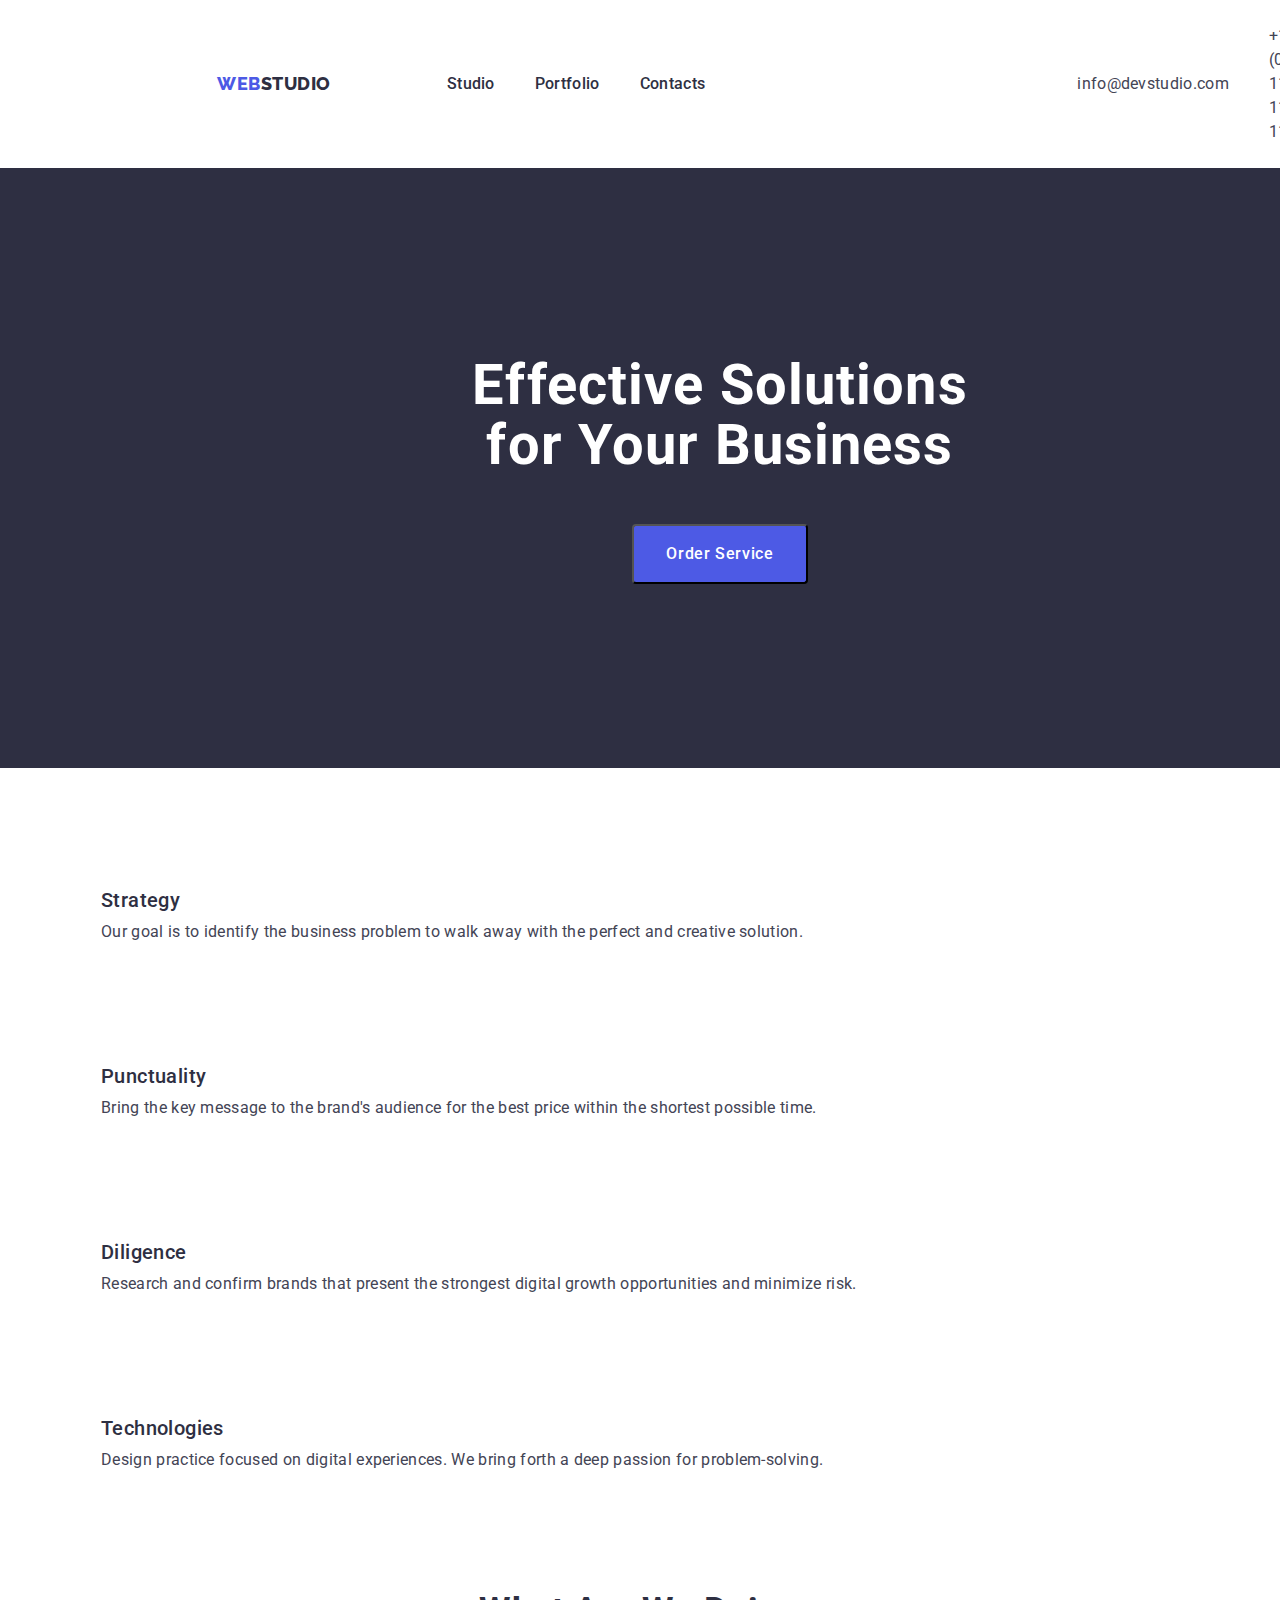
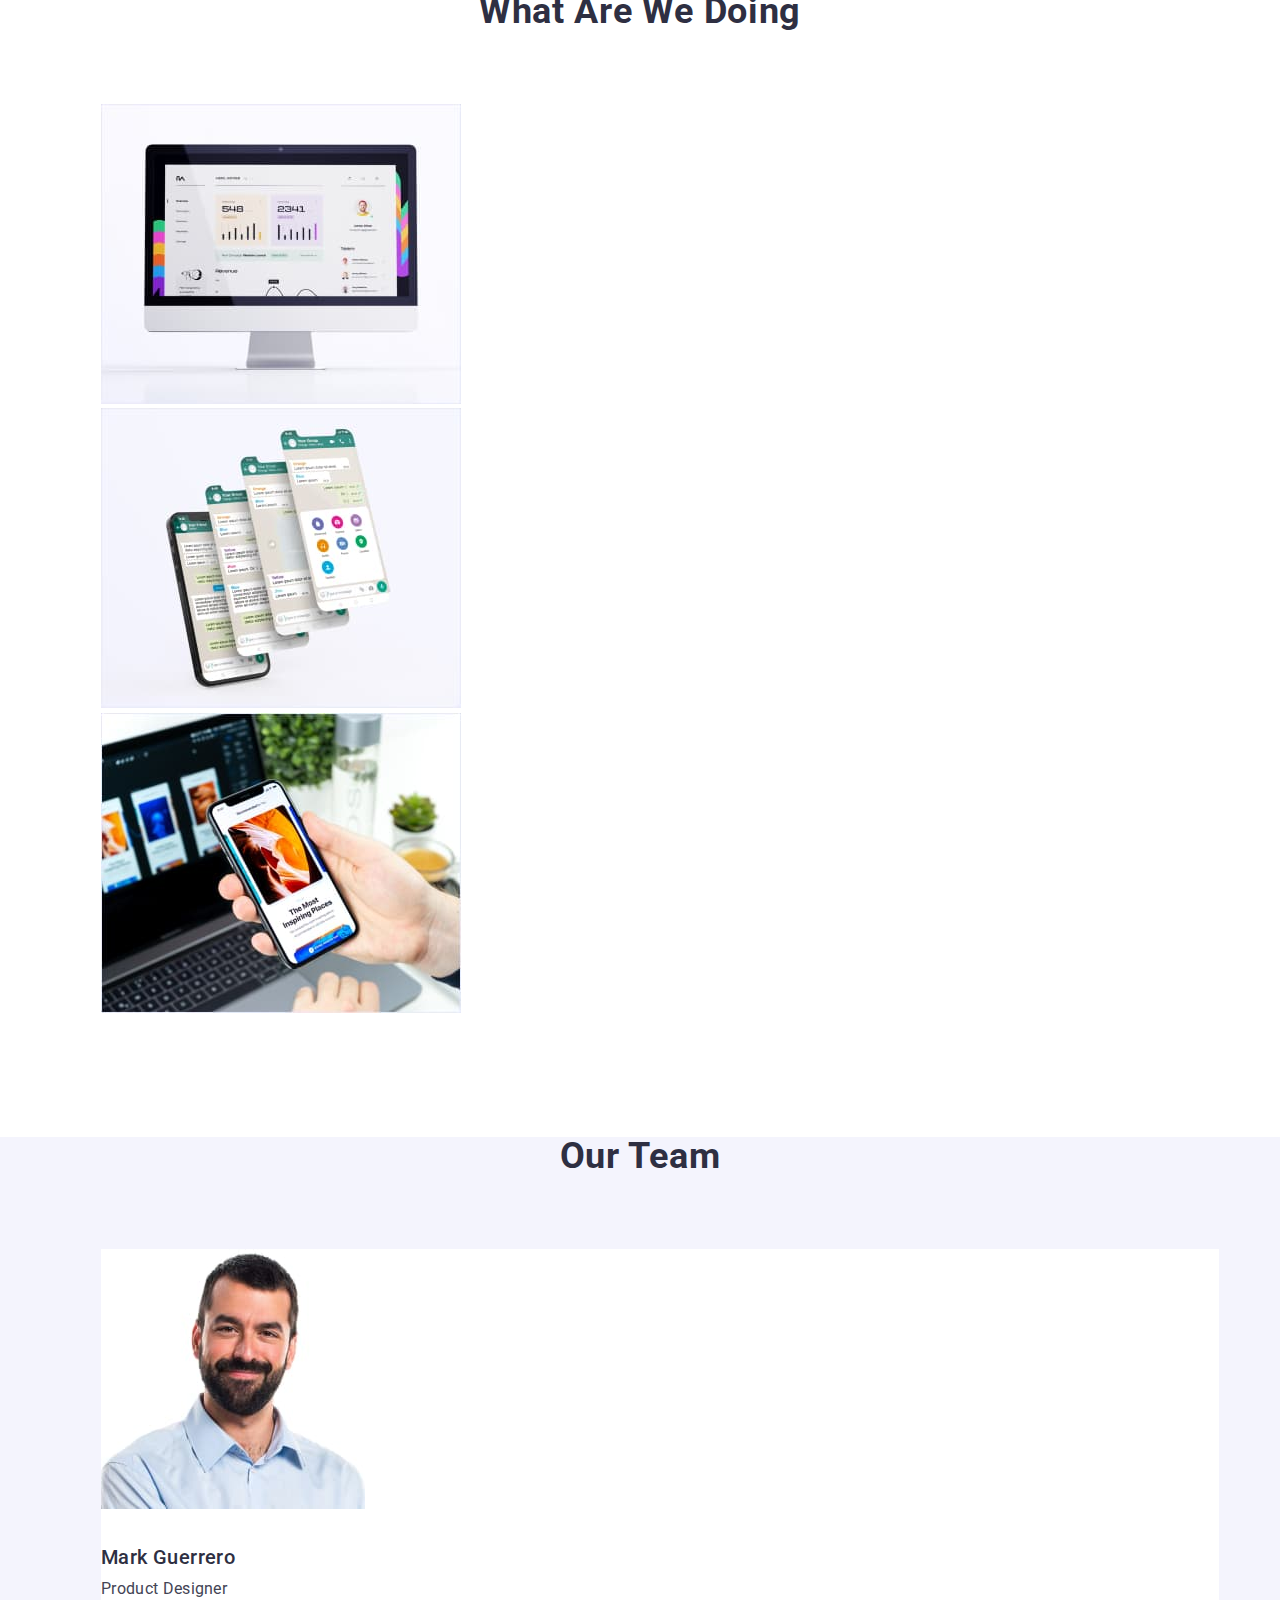
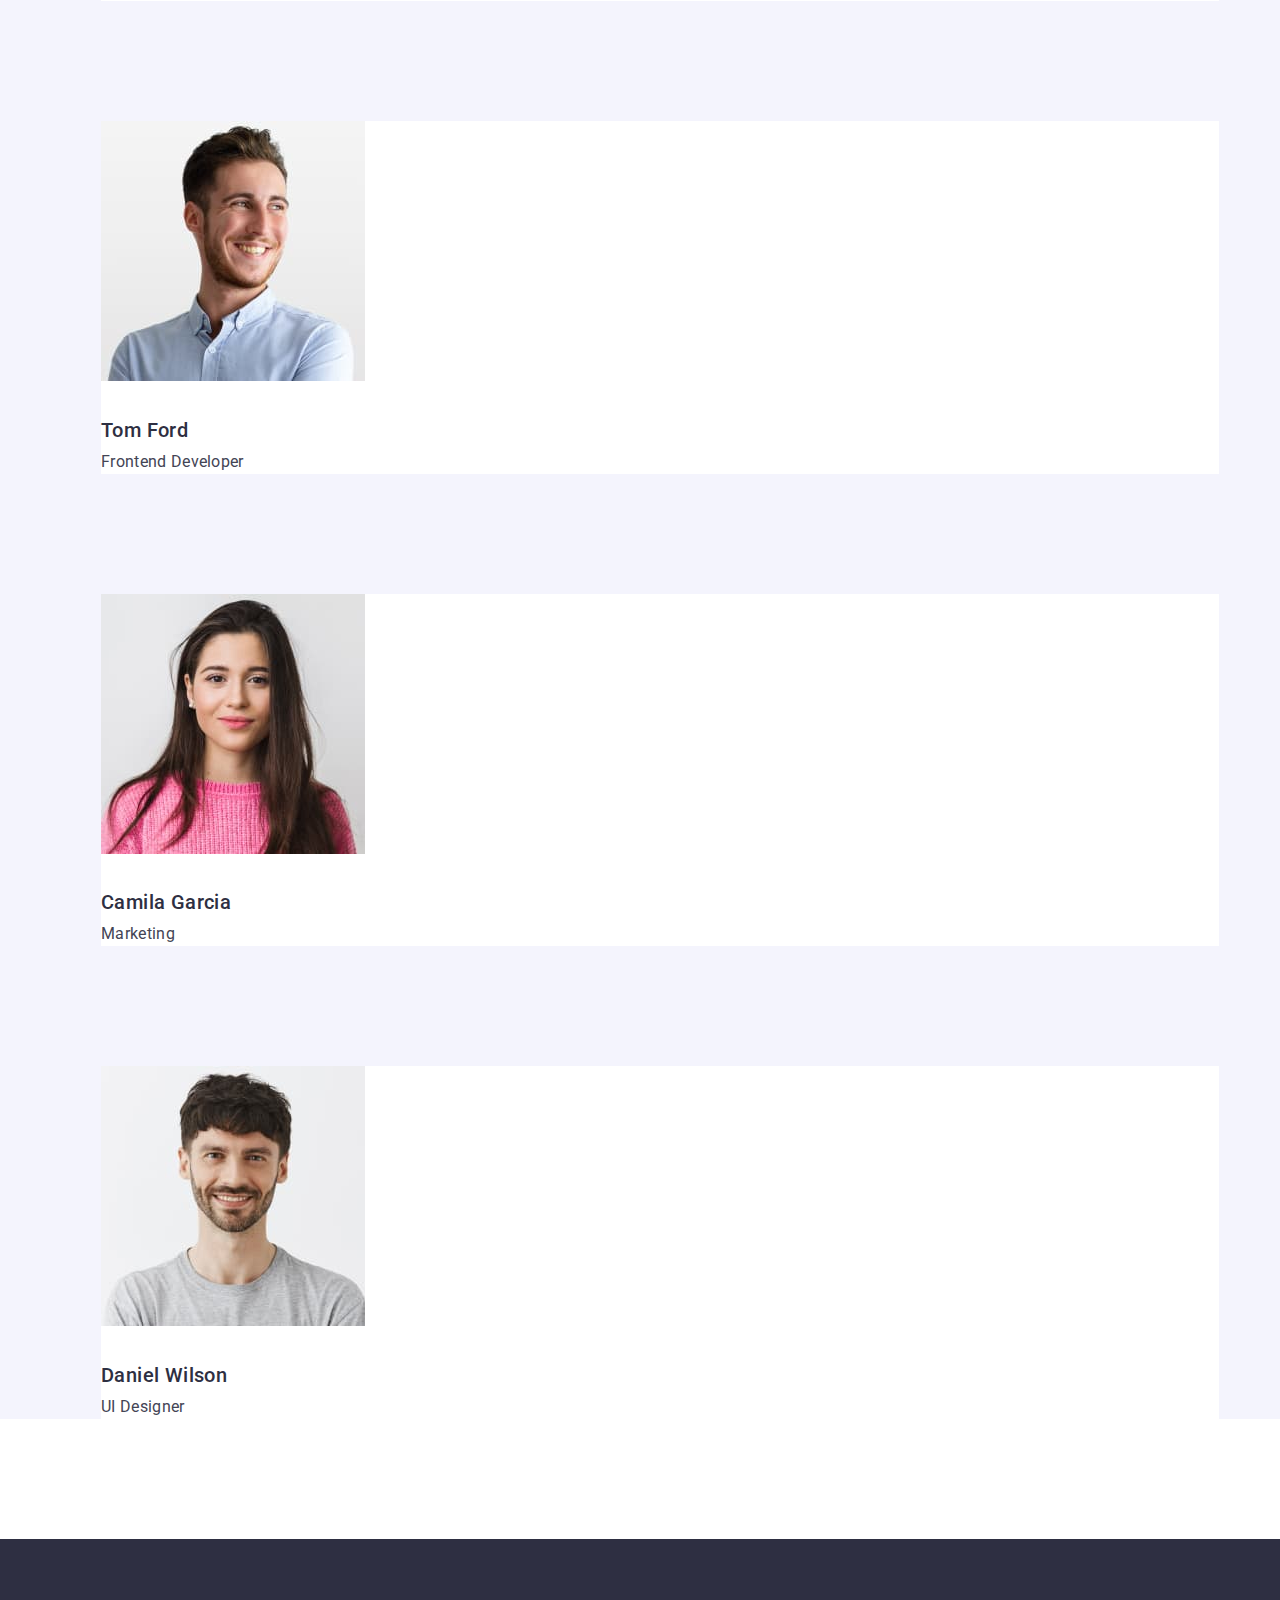
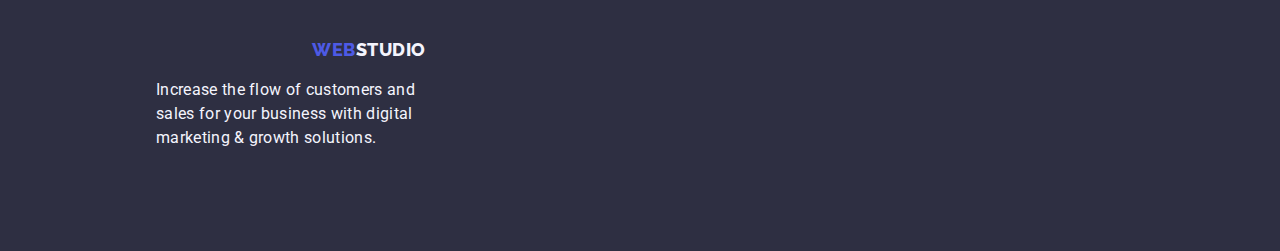
==== commit cd521590: "flex-box" ====
--- a/index.html
+++ b/index.html
@@ -10,167 +10,201 @@
       href="https://fonts.googleapis.com/css2?family=Raleway:wght@800&family=Roboto:wght@400;500;700;900&display=swap"
       rel="stylesheet"
     />
+    <link
+      rel="stylesheet"
+      href="https://cdnjs.cloudflare.com/ajax/libs/modern-normalize/1.1.0/modern-normalize.min.css"
+    />
     <link rel="stylesheet" href="./css/styles.css" />
     <title>Document</title>
   </head>
   <body>
     <!-- header-container -->
+
     <header class="main-header">
-      <nav class="header-navigation">
-        <a class="logotype link" href="./index.html"
-          >Web<span class="right-part-logo">Studio</span></a
-        >
-        <ul class="menu list">
-          <li class="menu-item">
-            <a class="menu-link link" href="./index.html"> Studio</a>
-          </li>
-          <li class="menu-item">
-            <a class="menu-link link" href="./portfolio.html">Portfolio</a>
-          </li>
-          <li class="menu-item">
-            <a class="menu-link link" href="">Contacts</a>
-          </li>
-        </ul>
-      </nav>
-      <address class="menu-contacts">
-        <ul class="menu list">
-          <li class="menu-item">
-            <a class="contacts link" href="mailto:info@devstudio.com">info@devstudio.com</a>
-          </li>
-          <li class="menu-item">
-            <a class="contacts link" href="tel:+110001111111">+11 (000) 111-11-11</a>
-          </li>
-        </ul>
-      </address>
+      <div class="container nav-container">
+        <nav class="header-navigation">
+          <a class="logotype link" href="./index.html"
+            >Web<span class="right-part-logo">Studio</span></a
+          >
+          <ul class="menu list">
+            <li class="menu-item">
+              <a class="menu-link link" href="./index.html"> Studio</a>
+            </li>
+            <li class="menu-item">
+              <a class="menu-link link" href="./portfolio.html">Portfolio</a>
+            </li>
+            <li class="menu-item">
+              <a class="menu-link link" href="">Contacts</a>
+            </li>
+          </ul>
+        </nav>
+
+        <address class="menu-contacts">
+          <ul class="menu-links list">
+            <li class="menu-item">
+              <a class="contacts link" href="mailto:info@devstudio.com">info@devstudio.com</a>
+            </li>
+            <li class="menu-item">
+              <a class="contacts link" href="tel:+110001111111">+11 (000) 111-11-11</a>
+            </li>
+          </ul>
+        </address>
+      </div>
     </header>
+
     <!-- main-content -->
     <main>
       <!-- section-hero -->
-      <section class="hero">
-        <h1 class="main-title">Effective Solutions for Your Business</h1>
-        <button class="modal-button" type="button">Order Service</button>
-      </section>
+
+      <section class="hero section">
+        <div class="container">
+          <h1 class="main-title">Effective Solutions for Your Business</h1>
+          <button class="modal-button" type="button">Order Service</button>
+        </div>
+      </section>
+
       <!-- section-company-features -->
-      <section class="company-features">
-        <h2 class="hidden-title">Company features</h2>
-        <ul class="list">
-          <li class="text-list">
-            <h3 class="suptitle">Strategy</h3>
-            <p class="text-item">
-              Our goal is to identify the business problem to walk away with the perfect and
-              creative solution.
-            </p>
-          </li>
-          <li class="text-list">
-            <h3 class="suptitle">Punctuality</h3>
-            <p class="text-item">
-              Bring the key message to the brand's audience for the best price within the shortest
-              possible time.
-            </p>
-          </li>
-          <li class="text-list">
-            <h3 class="suptitle">Diligence</h3>
-            <p class="text-item">
-              Research and confirm brands that present the strongest digital growth opportunities
-              and minimize risk.
-            </p>
-          </li>
-          <li class="text-list">
-            <h3 class="suptitle">Technologies</h3>
-            <p class="text-item">
-              Design practice focused on digital experiences. We bring forth a deep passion for
-              problem-solving.
-            </p>
-          </li>
-        </ul>
-      </section>
+
+      <section class="company-features section">
+        <div class="container">
+          <h2 class="hidden-title">Company features</h2>
+          <ul class="list">
+            <li class="text-list">
+              <h3 class="suptitle">Strategy</h3>
+              <p class="text-item">
+                Our goal is to identify the business problem to walk away with the perfect and
+                creative solution.
+              </p>
+            </li>
+            <li class="text-list">
+              <h3 class="suptitle">Punctuality</h3>
+              <p class="text-item">
+                Bring the key message to the brand's audience for the best price within the shortest
+                possible time.
+              </p>
+            </li>
+            <li class="text-list">
+              <h3 class="suptitle">Diligence</h3>
+              <p class="text-item">
+                Research and confirm brands that present the strongest digital growth opportunities
+                and minimize risk.
+              </p>
+            </li>
+            <li class="text-list">
+              <h3 class="suptitle">Technologies</h3>
+              <p class="text-item">
+                Design practice focused on digital experiences. We bring forth a deep passion for
+                problem-solving.
+              </p>
+            </li>
+          </ul>
+        </div>
+      </section>
+
       <!-- section-what-are-we-doing -->
-      <section class="specialization-company">
-        <h2 class="last-title">What are we doing</h2>
-        <ul class="list">
-          <li class="img-list">
-            <img
-              class="img"
-              src="./images/personal-computer.jpg"
-              alt="personal-computer"
-              width="360"
-              height="300"
-            />
-          </li>
-          <li class="img-list">
-            <img class="img" src="./images/phone.jpg" alt="mobile-phone" width="360" height="300" />
-          </li>
-          <li class="img-list">
-            <img
-              class="img"
-              src="./images/phone-hand.jpg"
-              alt="Phone in hand"
-              width="360"
-              height="300"
-            />
-          </li>
-        </ul>
-      </section>
+
+      <section class="specialization-company section">
+        <div class="container">
+          <h2 class="last-title">What are we doing</h2>
+          <ul class="list">
+            <li class="img-list">
+              <img
+                class="img"
+                src="./images/personal-computer.jpg"
+                alt="personal-computer"
+                width="360"
+                height="300"
+              />
+            </li>
+            <li class="img-list">
+              <img
+                class="img"
+                src="./images/phone.jpg"
+                alt="mobile-phone"
+                width="360"
+                height="300"
+              />
+            </li>
+            <li class="img-list">
+              <img
+                class="img"
+                src="./images/phone-hand.jpg"
+                alt="Phone in hand"
+                width="360"
+                height="300"
+              />
+            </li>
+          </ul>
+        </div>
+      </section>
+
       <!-- section-our-team -->
-      <section class="members-company">
-        <h2 class="last-title">Our Team</h2>
-        <ul class="list">
-          <li class="list-company-members">
-            <img
-              class="img-company-members"
-              src="./images/mark-guerrero.jpg"
-              alt="our-team-mark-guerrero"
-              width="264"
-              height="260"
-            />
-            <h3 class="suptitle">Mark Guerrero</h3>
-            <p class="text-item">Product Designer</p>
-          </li>
-          <li class="list-company-members">
-            <img
-              class="img-company-members"
-              src="./images/tom-ford.jpg"
-              alt="our-team-tom-ford"
-              width="264"
-              height="260"
-            />
-            <h3 class="suptitle">Tom Ford</h3>
-            <p class="text-item">Frontend Developer</p>
-          </li>
-          <li class="list-company-members">
-            <img
-              class="img-company-members"
-              src="./images/camila-garcia.jpg"
-              alt="our-team-camila-garcia"
-              width="264"
-              height="260"
-            />
-            <h3 class="suptitle">Camila Garcia</h3>
-            <p class="text-item">Marketing</p>
-          </li>
-          <li class="list-company-members">
-            <img
-              class="img-company-members"
-              src="./images/daniel-wilson.jpg"
-              alt="our-team-daniel-wilson"
-              width="264"
-              height="260"
-            />
-            <h3 class="suptitle">Daniel Wilson</h3>
-            <p class="text-item">UI Designer</p>
-          </li>
-        </ul>
+
+      <section class="members-company section">
+        <div class="container">
+          <h2 class="last-title">Our Team</h2>
+          <ul class="list">
+            <li class="list-company-members">
+              <img
+                class="images"
+                src="./images/mark-guerrero.jpg"
+                alt="our-team-mark-guerrero"
+                width="264"
+                height="260"
+              />
+              <h3 class="suptitle">Mark Guerrero</h3>
+              <p class="text-item">Product Designer</p>
+            </li>
+            <li class="list-company-members">
+              <img
+                class="images"
+                src="./images/tom-ford.jpg"
+                alt="our-team-tom-ford"
+                width="264"
+                height="260"
+              />
+              <h3 class="suptitle">Tom Ford</h3>
+              <p class="text-item">Frontend Developer</p>
+            </li>
+            <li class="list-company-members">
+              <img
+                class="images"
+                src="./images/camila-garcia.jpg"
+                alt="our-team-camila-garcia"
+                width="264"
+                height="260"
+              />
+              <h3 class="suptitle">Camila Garcia</h3>
+              <p class="text-item">Marketing</p>
+            </li>
+            <li class="list-company-members">
+              <img
+                class="images"
+                src="./images/daniel-wilson.jpg"
+                alt="our-team-daniel-wilson"
+                width="264"
+                height="260"
+              />
+              <h3 class="suptitle">Daniel Wilson</h3>
+              <p class="text-item">UI Designer</p>
+            </li>
+          </ul>
+        </div>
       </section>
     </main>
+
     <!-- footer-container -->
+
     <footer class="footer">
-      <a class="logotype link" href="./index.html"
-        >Web<span class="right-part-logo-footer">Studio</span></a
-      >
-      <p class="text-item-footer">
-        Increase the flow of customers and sales for your business with digital marketing & growth
-        solutions.
-      </p>
+      <div class="container">
+        <a class="logotype link" href="./index.html"
+          >Web<span class="right-part-logo-footer">Studio</span></a
+        >
+        <p class="text-item-footer">
+          Increase the flow of customers and sales for your business with digital marketing & growth
+          solutions.
+        </p>
+      </div>
     </footer>
   </body>
 </html>
--- a/css/styles.css
+++ b/css/styles.css
@@ -15,7 +15,16 @@
   background-color: var(--background-color);
 }
 
+.container {
+  margin-top: 0;
+  margin-left: auto;
+  margin-right: auto;
+  width: 1158px;
+}
+
 .list {
+  margin-top: 0;
+  margin-bottom: 0;
   list-style: none;
 }
 
@@ -25,7 +34,16 @@
 
 /* =====HEADER===== */
 
+.nav-container {
+  display: flex;
+}
+
+.menu {
+  display: flex;
+}
+
 .logotype {
+  margin-left: 156px;
   font-family: 'Raleway', sans-serif;
   font-weight: 800;
   font-size: 18px;
@@ -40,6 +58,10 @@
 }
 
 .menu-link {
+  display: block;
+  margin-top: 24px;
+  margin-bottom: 24px;
+
   font-weight: 500;
   font-size: 16px;
   line-height: 1.5;
@@ -52,11 +74,23 @@
   color: #404bbf;
 }
 
+.menu {
+  margin-left: 76px;
+}
+
 .menu-contacts {
   font-style: normal;
 }
 
+.header-navigation {
+  display: flex;
+  align-items: center;
+}
+
 .contacts {
+  display: block;
+  margin-top: 24px;
+  margin-bottom: 24px;
   font-weight: 400;
   font-size: 16px;
   line-height: 1.5;
@@ -68,10 +102,33 @@
 .contacts:focus {
   color: #404bbf;
 }
+
+/*=====ADRESS=====*/
+
+.menu .menu-item + .menu-item {
+  margin-left: 40px;
+}
+
+.menu-links {
+  margin-left: 332px;
+  align-items: center;
+  display: flex;
+}
+
+.menu-links .menu-item + .menu-item {
+  margin-left: 40px;
+}
+
+/*=====/ADRESS===== */
+
 /* =====/HEADER===== */
 
 /* =====HERO===== */
 .main-title {
+  margin-top: 0;
+  width: 496px;
+  margin-bottom: 48px;
+
   font-weight: 700;
   font-size: 56px;
   line-height: 1.07;
@@ -80,11 +137,30 @@
   color: #ffffff;
 }
 
+.section {
+  margin: 120px 0;
+}
+
 .hero {
+  margin-top: 0;
+}
+
+.hero > .container {
+  width: 1440px;
+  height: 600px;
+  margin-top: 0;
+  margin-bottom: 0;
   background: #2e2f42;
+  text-align: center;
+  padding: 188px 472px;
 }
 
 .modal-button {
+  margin-top: 0;
+  margin-bottom: 0;
+  border-radius: 4px;
+  padding: 16px 32px;
+  min-width: 169px;
   font-family: 'Roboto', sans-serif;
   font-weight: 500;
   font-size: 16px;
@@ -101,12 +177,16 @@
 }
 /* =====/HERO===== */
 /* =====MAIN-CONTAINER===== */
+
 .hidden-title {
+  margin-top: 0;
   line-height: 1.2;
   display: none;
   color: var(--main-title-color);
 }
 .suptitle {
+  margin-top: 0;
+  margin-bottom: 8px;
   font-weight: 500;
   font-size: 20px;
   line-height: 1.2;
@@ -115,6 +195,8 @@
 }
 
 .text-item {
+  margin-top: 0;
+  margin-bottom: 120px;
   font-weight: 400;
   font-size: 16px;
   line-height: 1.5;
@@ -123,6 +205,8 @@
 }
 
 .last-title {
+  margin-top: 0;
+  margin-bottom: 72px;
   font-weight: 700;
   font-size: 36px;
   line-height: 1.11;
@@ -134,6 +218,10 @@
 
 .members-company {
   background-color: #f4f4fd;
+}
+
+.images {
+  margin-bottom: 32px;
 }
 
 .list-company-members {
@@ -146,6 +234,8 @@
 }
 
 .text-item-footer {
+  margin-top: 17.5px;
+  margin-bottom: 0;
   font-weight: 400;
   font-size: 16px;
   line-height: 1.5;
@@ -153,7 +243,10 @@
   color: #f4f4fd;
 }
 
-.footer {
+.footer > .container {
+  width: 1440px;
+  height: 312px;
+  padding: 100px 1020px 100px 156px;
   background: #2e2f42;
 }
 /* =====/FOOTER===== */
@@ -164,6 +257,7 @@
   font-weight: 500;
   font-size: 16px;
   line-height: 1.5;
+  border-radius: 4px;
   display: flex;
   align-items: center;
   text-align: center;
@@ -179,7 +273,14 @@
   cursor: pointer;
 }
 
+.container-btn-portfolio {
+  margin-top: 96px;
+  margin-bottom: 72px;
+}
+
 .suptitle-portfolio {
+  margin-top: 0;
+  margin-bottom: 8px;
   font-weight: 500;
   font-size: 20px;
   line-height: 24px;
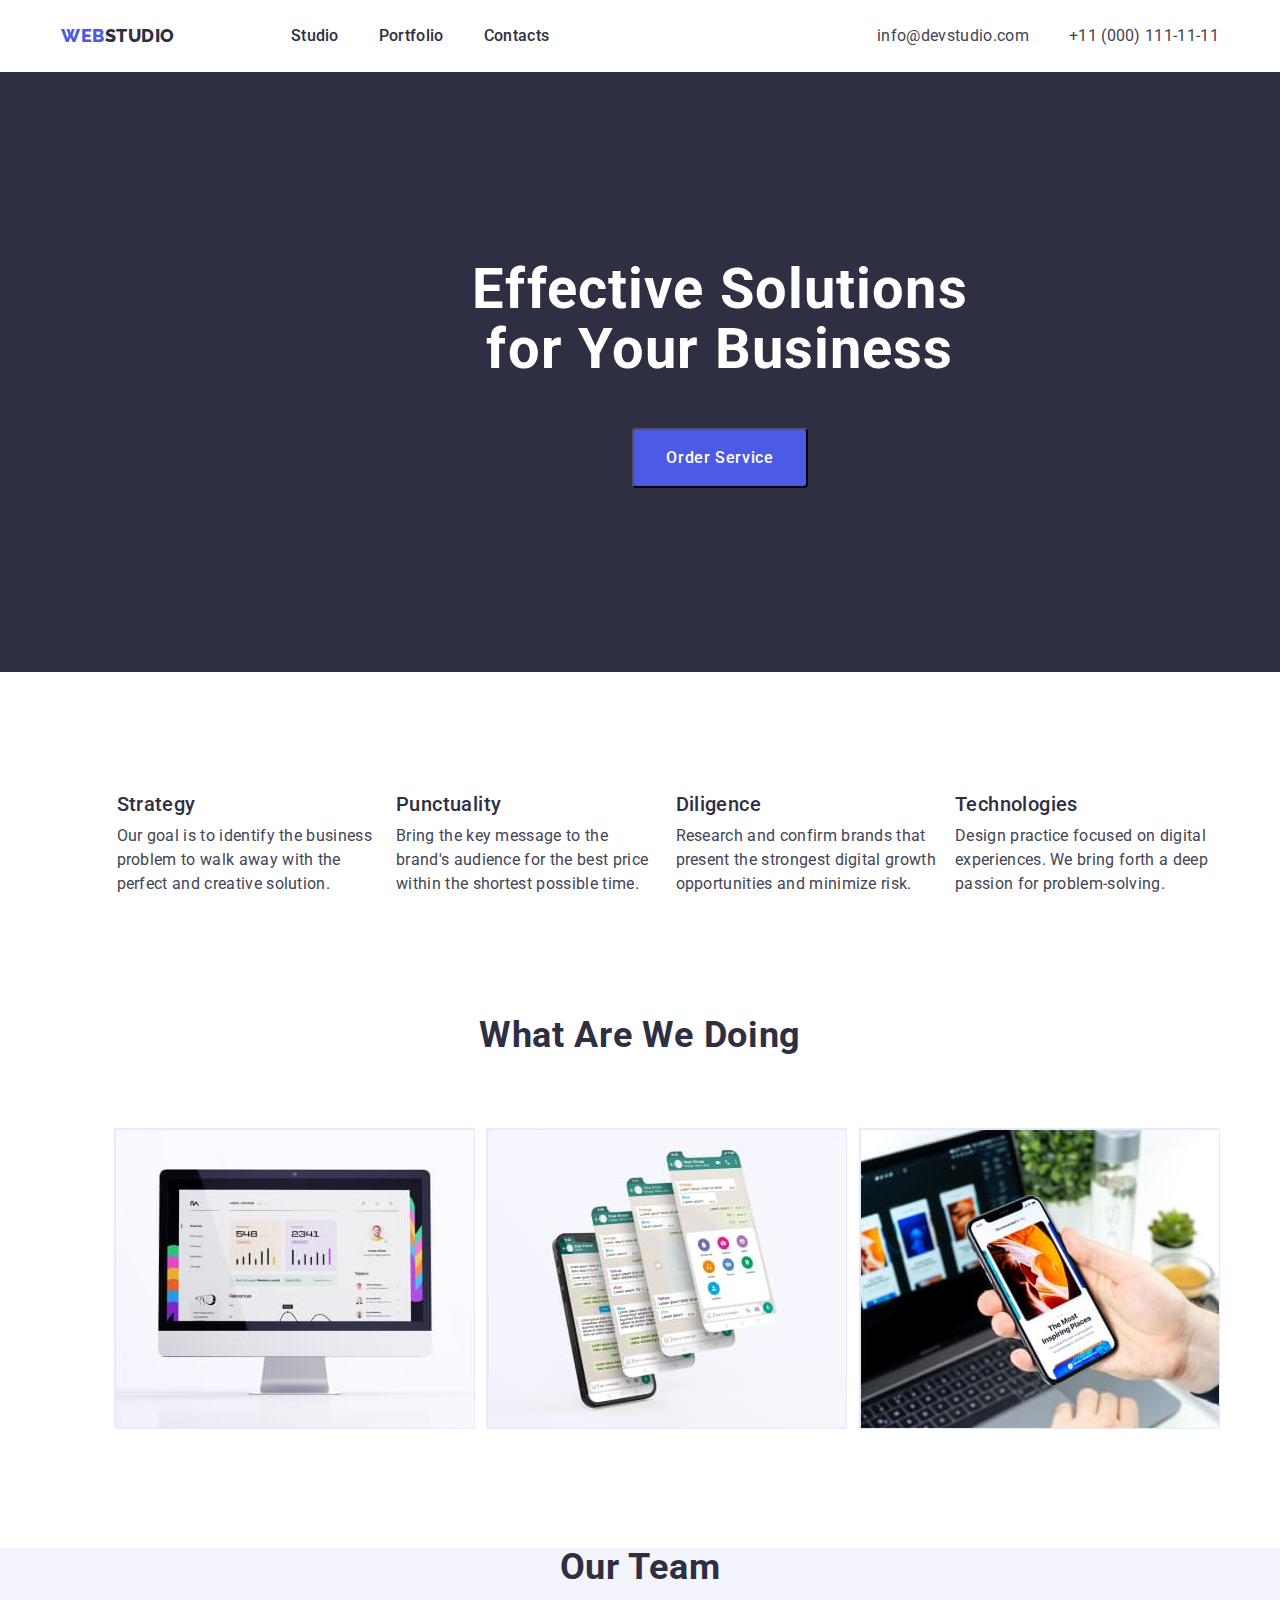
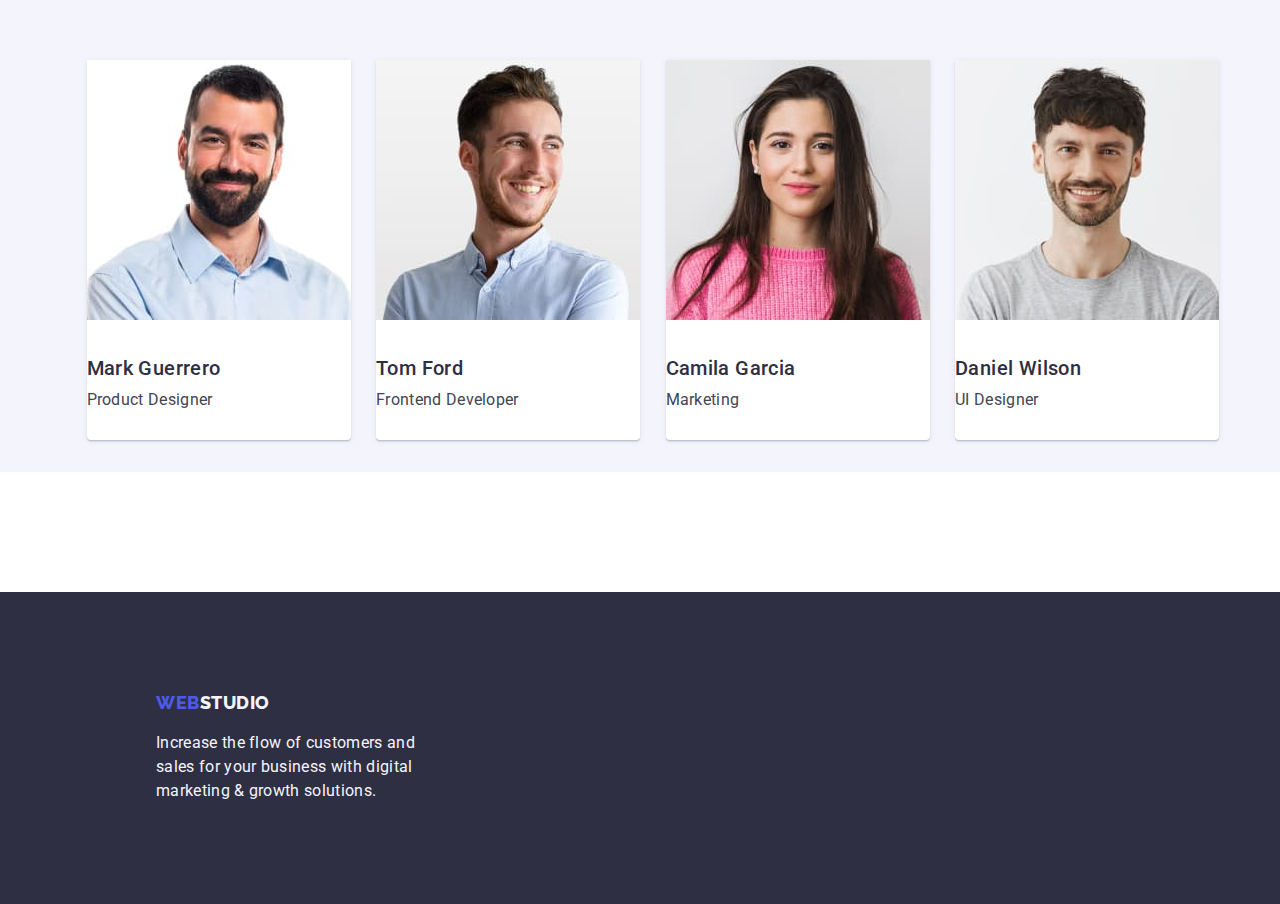
==== commit 62f3e5f3: "Upgrade index.html" ====
--- a/index.html
+++ b/index.html
@@ -53,7 +53,7 @@
     </header>
 
     <!-- main-content -->
-    <main>
+    <main class="main-content">
       <!-- section-hero -->
 
       <section class="hero section">
@@ -143,7 +143,7 @@
       <section class="members-company section">
         <div class="container">
           <h2 class="last-title">Our Team</h2>
-          <ul class="list">
+          <ul class="list-members list">
             <li class="list-company-members">
               <img
                 class="images"
--- a/css/styles.css
+++ b/css/styles.css
@@ -43,7 +43,6 @@
 }
 
 .logotype {
-  margin-left: 156px;
   font-family: 'Raleway', sans-serif;
   font-weight: 800;
   font-size: 18px;
@@ -110,9 +109,12 @@
 }
 
 .menu-links {
-  margin-left: 332px;
   align-items: center;
   display: flex;
+}
+
+.menu-contacts {
+  margin-left: auto;
 }
 
 .menu-links .menu-item + .menu-item {
@@ -184,6 +186,18 @@
   display: none;
   color: var(--main-title-color);
 }
+
+.text-list {
+  margin-left: auto;
+  width: 264px;
+  height: 104px;
+}
+
+.list {
+  display: flex;
+  flex-wrap: wrap;
+}
+
 .suptitle {
   margin-top: 0;
   margin-bottom: 8px;
@@ -224,9 +238,28 @@
   margin-bottom: 32px;
 }
 
+.img-list {
+  box-sizing: border-box;
+  width: 360px;
+  height: 300px;
+  border: 1px solid #e7e9fc;
+  margin-left: auto;
+}
+
 .list-company-members {
+  margin-left: auto;
+  width: 264px;
+  height: 380px;
+  border-radius: 0px 0px 4px 4px;
+  box-shadow: 0px 1px 6px rgba(46, 47, 66, 0.08), 0px 1px 1px rgba(46, 47, 66, 0.16),
+    0px 2px 1px rgba(46, 47, 66, 0.08);
   background-color: #ffffff;
 }
+
+.list-members {
+  padding: 0px 0px 32px;
+}
+
 /* =====/MAIN-CONTAINER===== */
 /* =====FOOTER===== */
 .right-part-logo-footer {
@@ -251,6 +284,11 @@
 }
 /* =====/FOOTER===== */
 /* =====PORTFOLIO===== */
+
+.btn-nav {
+  margin-left: 24px;
+}
+
 .btn-portfolio {
   font-family: 'Roboto', sans-serif;
   font-style: normal;
@@ -278,6 +316,32 @@
   margin-bottom: 72px;
 }
 
+.link-portfolio {
+  margin-bottom: 48px;
+  width: 360px;
+  height: 300px;
+}
+.list-porfolio {
+  display: flex;
+  flex-wrap: wrap;
+  margin-left: auto;
+  margin-right: auto;
+
+  background-color: tomato;
+}
+
+.list-link {
+  width: 300px;
+}
+
+.list-portfolio .text-item {
+  margin-bottom: 48px;
+}
+
+.link-portfolio {
+  border: 1px solid #e7e9fc;
+}
+
 .suptitle-portfolio {
   margin-top: 0;
   margin-bottom: 8px;
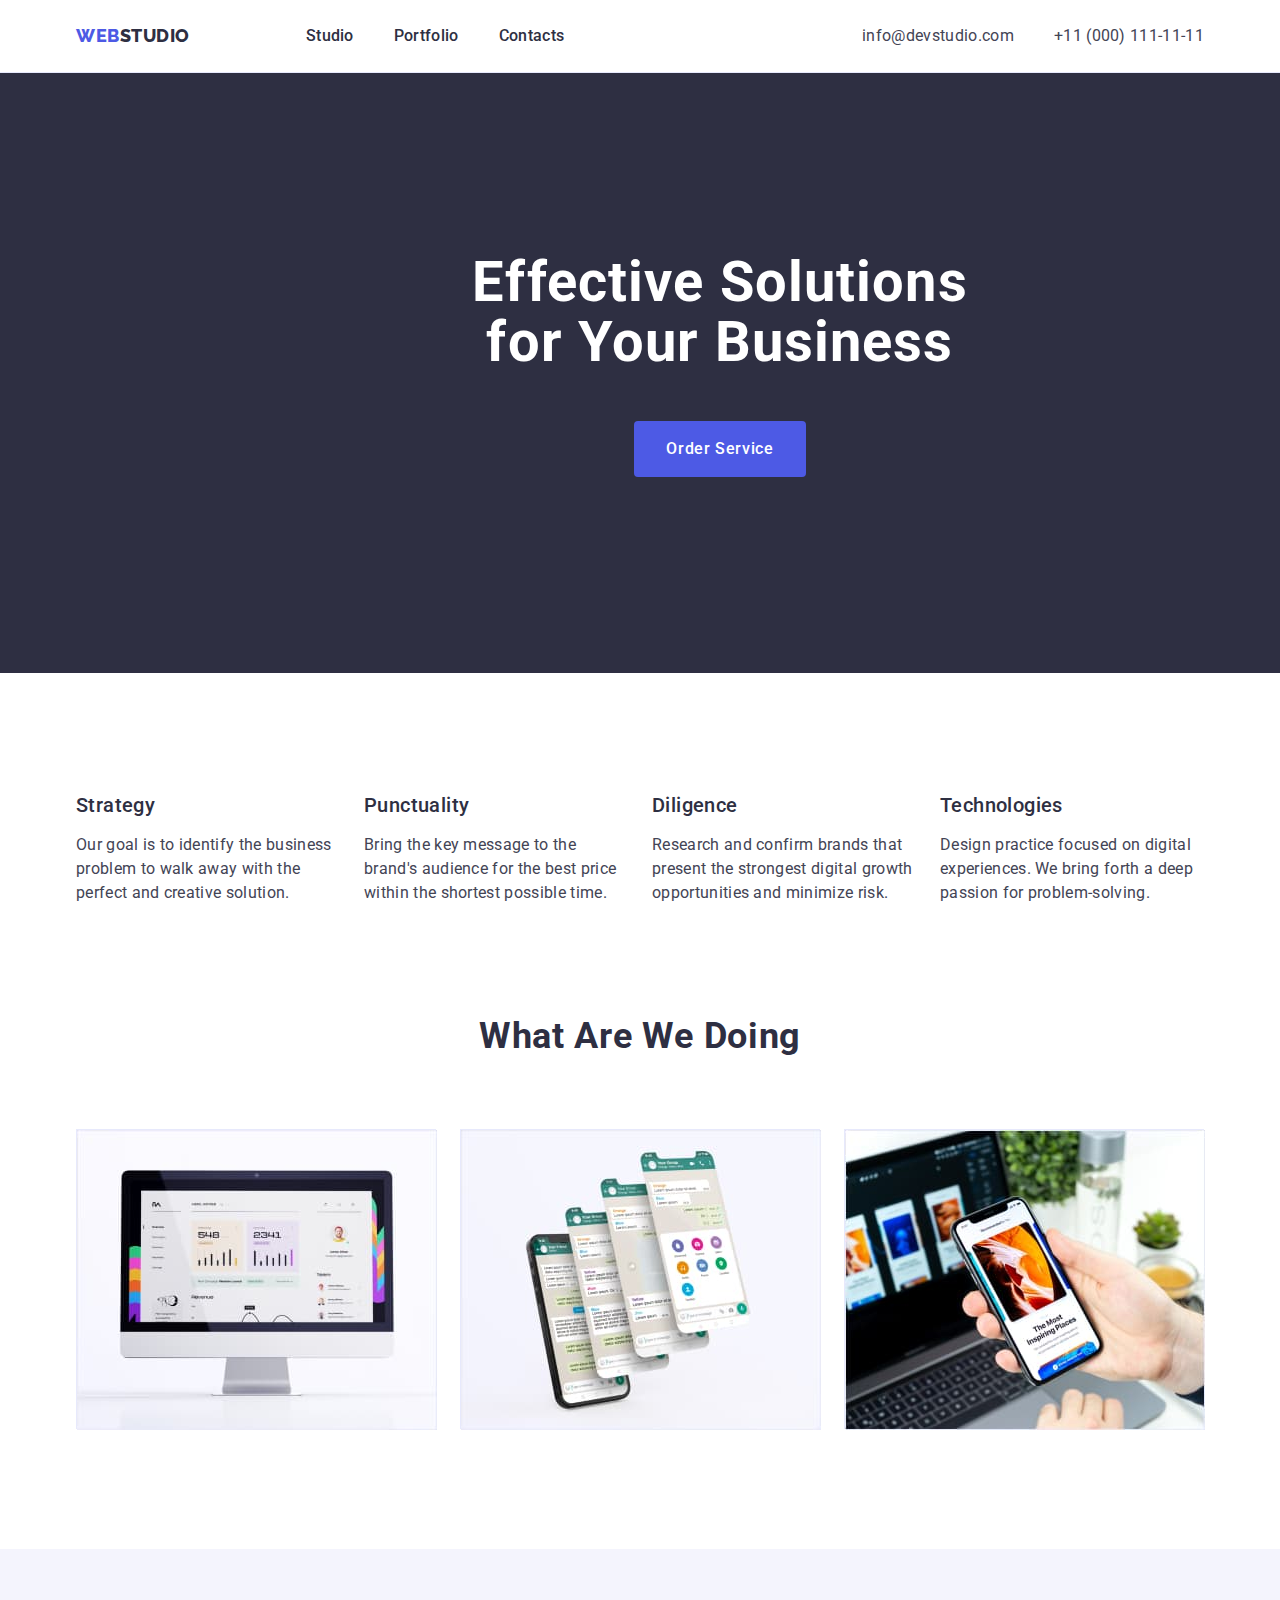
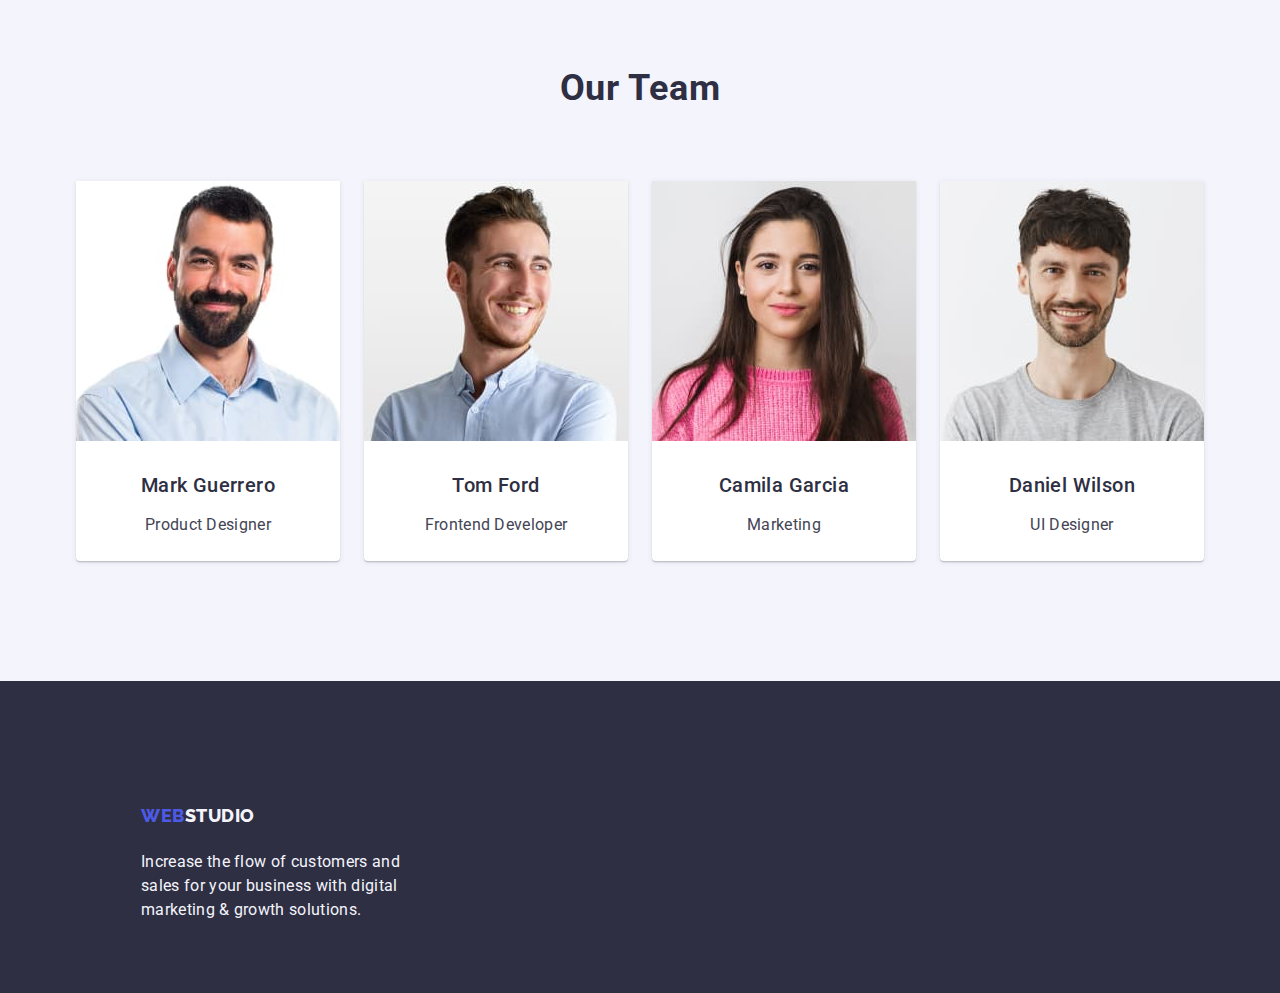
==== commit 34a1ae2c: "Upgarde html and css" ====
--- a/index.html
+++ b/index.html
@@ -68,8 +68,8 @@
       <section class="company-features section">
         <div class="container">
           <h2 class="hidden-title">Company features</h2>
-          <ul class="list">
-            <li class="text-list">
+          <ul class="list features-list">
+            <li class="text-list first-text-list">
               <h3 class="suptitle">Strategy</h3>
               <p class="text-item">
                 Our goal is to identify the business problem to walk away with the perfect and
@@ -106,10 +106,10 @@
       <section class="specialization-company section">
         <div class="container">
           <h2 class="last-title">What are we doing</h2>
-          <ul class="list">
-            <li class="img-list">
-              <img
-                class="img"
+          <ul class="list specialization-list">
+            <li class="img-list first-img-list">
+              <img
+                class="images"
                 src="./images/personal-computer.jpg"
                 alt="personal-computer"
                 width="360"
@@ -118,7 +118,7 @@
             </li>
             <li class="img-list">
               <img
-                class="img"
+                class="images"
                 src="./images/phone.jpg"
                 alt="mobile-phone"
                 width="360"
@@ -127,7 +127,7 @@
             </li>
             <li class="img-list">
               <img
-                class="img"
+                class="images"
                 src="./images/phone-hand.jpg"
                 alt="Phone in hand"
                 width="360"
@@ -144,7 +144,7 @@
         <div class="container">
           <h2 class="last-title">Our Team</h2>
           <ul class="list-members list">
-            <li class="list-company-members">
+            <li class="list-company-members first-company-members">
               <img
                 class="images"
                 src="./images/mark-guerrero.jpg"
@@ -152,8 +152,10 @@
                 width="264"
                 height="260"
               />
-              <h3 class="suptitle">Mark Guerrero</h3>
-              <p class="text-item">Product Designer</p>
+              <div class="name-workers">
+                <h3 class="suptitle-name">Mark Guerrero</h3>
+                <p class="profession">Product Designer</p>
+              </div>
             </li>
             <li class="list-company-members">
               <img
@@ -163,8 +165,10 @@
                 width="264"
                 height="260"
               />
-              <h3 class="suptitle">Tom Ford</h3>
-              <p class="text-item">Frontend Developer</p>
+              <div class="name-workers">
+                <h3 class="suptitle-name">Tom Ford</h3>
+                <p class="profession">Frontend Developer</p>
+              </div>
             </li>
             <li class="list-company-members">
               <img
@@ -174,8 +178,10 @@
                 width="264"
                 height="260"
               />
-              <h3 class="suptitle">Camila Garcia</h3>
-              <p class="text-item">Marketing</p>
+              <div class="name-workers">
+                <h3 class="suptitle-name">Camila Garcia</h3>
+                <p class="profession">Marketing</p>
+              </div>
             </li>
             <li class="list-company-members">
               <img
@@ -185,8 +191,10 @@
                 width="264"
                 height="260"
               />
-              <h3 class="suptitle">Daniel Wilson</h3>
-              <p class="text-item">UI Designer</p>
+              <div class="name-workers">
+                <h3 class="suptitle-name">Daniel Wilson</h3>
+                <p class="profession">UI Designer</p>
+              </div>
             </li>
           </ul>
         </div>
--- a/css/styles.css
+++ b/css/styles.css
@@ -7,6 +7,7 @@
   --right-part-logo-footer: #f4f4fd;
   --portfolio-btn-text: #4d5ae5;
   --portfolio-btn-background: #f4f4fd;
+  --border-color-btn-portfolio: #e7e9fc;
 }
 
 body {
@@ -16,13 +17,14 @@
 }
 
 .container {
-  margin-top: 0;
+  margin-right: auto;
   margin-left: auto;
-  margin-right: auto;
   width: 1158px;
 }
 
 .list {
+  display: flex;
+  flex-wrap: wrap;
   margin-top: 0;
   margin-bottom: 0;
   list-style: none;
@@ -34,8 +36,14 @@
 
 /* =====HEADER===== */
 
+.main-header {
+  border-bottom: 1px solid #e7e9fc;
+}
+
 .nav-container {
   display: flex;
+  padding-left: 15px;
+  padding-right: 15px;
 }
 
 .menu {
@@ -44,6 +52,9 @@
 
 .logotype {
   font-family: 'Raleway', sans-serif;
+  display: inline-block;
+  padding: 24px 0;
+  margin-right: 76px;
   font-weight: 800;
   font-size: 18px;
   line-height: 1.17;
@@ -58,8 +69,8 @@
 
 .menu-link {
   display: block;
-  margin-top: 24px;
-  margin-bottom: 24px;
+  padding-top: 24px;
+  padding-bottom: 24px;
 
   font-weight: 500;
   font-size: 16px;
@@ -74,7 +85,7 @@
 }
 
 .menu {
-  margin-left: 76px;
+  gap: 40px;
 }
 
 .menu-contacts {
@@ -102,23 +113,24 @@
   color: #404bbf;
 }
 
-/*=====ADRESS=====*/
-
-.menu .menu-item + .menu-item {
-  margin-left: 40px;
-}
+/*=====ADDRESS=====*/
 
 .menu-links {
+  display: flex;
   align-items: center;
-  display: flex;
+  gap: 40px;
+}
+
+.menu-links:last-child {
+  margin-right: 0;
 }
 
 .menu-contacts {
   margin-left: auto;
 }
 
-.menu-links .menu-item + .menu-item {
-  margin-left: 40px;
+.menu-item:last-child {
+  margin-right: 0;
 }
 
 /*=====/ADRESS===== */
@@ -127,8 +139,8 @@
 
 /* =====HERO===== */
 .main-title {
-  margin-top: 0;
-  width: 496px;
+  margin: auto;
+  max-width: 496px;
   margin-bottom: 48px;
 
   font-weight: 700;
@@ -139,27 +151,19 @@
   color: #ffffff;
 }
 
-.section {
-  margin: 120px 0;
-}
-
 .hero {
-  margin-top: 0;
-}
-
-.hero > .container {
+  margin: auto;
   width: 1440px;
   height: 600px;
-  margin-top: 0;
-  margin-bottom: 0;
+  padding: 180px 0 188px;
+  text-align: center;
   background: #2e2f42;
-  text-align: center;
-  padding: 188px 472px;
 }
 
 .modal-button {
-  margin-top: 0;
-  margin-bottom: 0;
+  display: block;
+  border: none;
+  margin: auto;
   border-radius: 4px;
   padding: 16px 32px;
   min-width: 169px;
@@ -168,6 +172,8 @@
   font-size: 16px;
   line-height: 1.5;
   letter-spacing: 0.04em;
+  height: 56px;
+  cursor: pointer;
   background: #4d5ae5;
   color: #ffffff;
 }
@@ -180,6 +186,10 @@
 /* =====/HERO===== */
 /* =====MAIN-CONTAINER===== */
 
+.main-content {
+  margin: auto;
+}
+
 .hidden-title {
   margin-top: 0;
   line-height: 1.2;
@@ -188,17 +198,12 @@
 }
 
 .text-list {
-  margin-left: auto;
   width: 264px;
   height: 104px;
 }
 
-.list {
-  display: flex;
-  flex-wrap: wrap;
-}
-
 .suptitle {
+  text-align: start;
   margin-top: 0;
   margin-bottom: 8px;
   font-weight: 500;
@@ -209,8 +214,8 @@
 }
 
 .text-item {
-  margin-top: 0;
-  margin-bottom: 120px;
+  text-align: start;
+  margin-bottom: 0;
   font-weight: 400;
   font-size: 16px;
   line-height: 1.5;
@@ -230,12 +235,49 @@
   color: var(--main-title-color);
 }
 
+.company-features {
+  padding: 120px 0 120px;
+}
+
+.features-list {
+  display: flex;
+  padding: 0 15px;
+  gap: 24px;
+}
+
+.features-list:last-child {
+  margin-right: 0;
+}
+
+.first-text-list {
+  flex-basis: calc((100% - 72px) / 4);
+}
+
+.specialization-company {
+  padding-bottom: 120px;
+}
+
+.specialization-list {
+  padding: 0 15px;
+  margin: auto;
+  gap: 24px;
+}
+
+.specialization-list:last-child {
+  margin-right: 0;
+}
+
+.first-img-list {
+  flex-basis: calc((100% - 3 * 16px) / 3);
+}
+
 .members-company {
+  padding: 120px 0 120px;
   background-color: #f4f4fd;
 }
 
 .images {
-  margin-bottom: 32px;
+  display: block;
 }
 
 .img-list {
@@ -243,11 +285,18 @@
   width: 360px;
   height: 300px;
   border: 1px solid #e7e9fc;
-  margin-left: auto;
+}
+
+.list-members {
+  padding: 0 15px;
+  gap: 24px;
+}
+
+.list-members:last-child {
+  margin-right: 0;
 }
 
 .list-company-members {
-  margin-left: auto;
   width: 264px;
   height: 380px;
   border-radius: 0px 0px 4px 4px;
@@ -256,19 +305,50 @@
   background-color: #ffffff;
 }
 
-.list-members {
-  padding: 0px 0px 32px;
+.first-company-members {
+  flex-basis: calc((100% - 72px) / 4);
+}
+
+.name-workers {
+  padding: 32px 16px;
+}
+
+.suptitle-name {
+  text-align: center;
+  margin-top: 0;
+  margin-bottom: 8px;
+  font-weight: 500;
+  font-size: 20px;
+  line-height: 1.2;
+  letter-spacing: 0.02em;
+  color: var(--main-title-color);
+}
+
+.profession {
+  text-align: center;
+  margin-bottom: 0;
+  font-weight: 400;
+  font-size: 16px;
+  line-height: 1.5;
+  letter-spacing: 0.02em;
+  color: var(--main-paragraf-color);
 }
 
 /* =====/MAIN-CONTAINER===== */
 /* =====FOOTER===== */
 .right-part-logo-footer {
+  align-items: center;
+  padding: 0px;
+  width: 115px;
+  height: 24px;
+  left: 156px;
+  margin-bottom: 16px;
   color: var(--right-part-logo-footer);
 }
 
 .text-item-footer {
-  margin-top: 17.5px;
-  margin-bottom: 0;
+  margin: 0;
+  max-width: 264px;
   font-weight: 400;
   font-size: 16px;
   line-height: 1.5;
@@ -276,29 +356,31 @@
   color: #f4f4fd;
 }
 
-.footer > .container {
+.footer {
+  margin: auto;
   width: 1440px;
   height: 312px;
-  padding: 100px 1020px 100px 156px;
+  padding: 100px 0;
   background: #2e2f42;
 }
 /* =====/FOOTER===== */
 /* =====PORTFOLIO===== */
 
-.btn-nav {
-  margin-left: 24px;
+.portfolio {
+  padding: 96px 0 120px;
+}
+
+.list-btn {
+  justify-content: center;
+  gap: 24px;
+  margin-bottom: 72px;
 }
 
 .btn-portfolio {
   font-family: 'Roboto', sans-serif;
-  font-style: normal;
-  font-weight: 500;
-  font-size: 16px;
-  line-height: 1.5;
+  padding: 12px 24px;
+  border: 1px solid var(--border-color-btn-portfolio);
   border-radius: 4px;
-  display: flex;
-  align-items: center;
-  text-align: center;
   letter-spacing: 0.04em;
   color: var(--portfolio-btn-text);
   background-color: var(--portfolio-btn-background);
@@ -306,9 +388,10 @@
 
 .btn-portfolio:hover,
 .btn-portfolio:focus {
+  border: 1px solid transparent;
+  cursor: pointer;
   color: #ffffff;
   background-color: #404bbf;
-  cursor: pointer;
 }
 
 .container-btn-portfolio {
@@ -320,26 +403,25 @@
   margin-bottom: 48px;
   width: 360px;
   height: 300px;
-}
-.list-porfolio {
+  border: 1px solid #e7e9fc;
+}
+
+.list-portfolio {
   display: flex;
   flex-wrap: wrap;
-  margin-left: auto;
-  margin-right: auto;
-
-  background-color: tomato;
+  column-gap: 24px;
+  row-gap: 48px;
+  padding: 15px 0;
 }
 
 .list-link {
-  width: 300px;
-}
-
-.list-portfolio .text-item {
-  margin-bottom: 48px;
-}
-
-.link-portfolio {
+  width: calc((100% - 48px) / 3);
+}
+
+.application {
+  padding: 32px 16px;
   border: 1px solid #e7e9fc;
+  border-top: none;
 }
 
 .suptitle-portfolio {
@@ -347,7 +429,7 @@
   margin-bottom: 8px;
   font-weight: 500;
   font-size: 20px;
-  line-height: 24px;
+  line-height: 1.2;
   letter-spacing: 0.02em;
   color: var(--main-title-color);
 }
